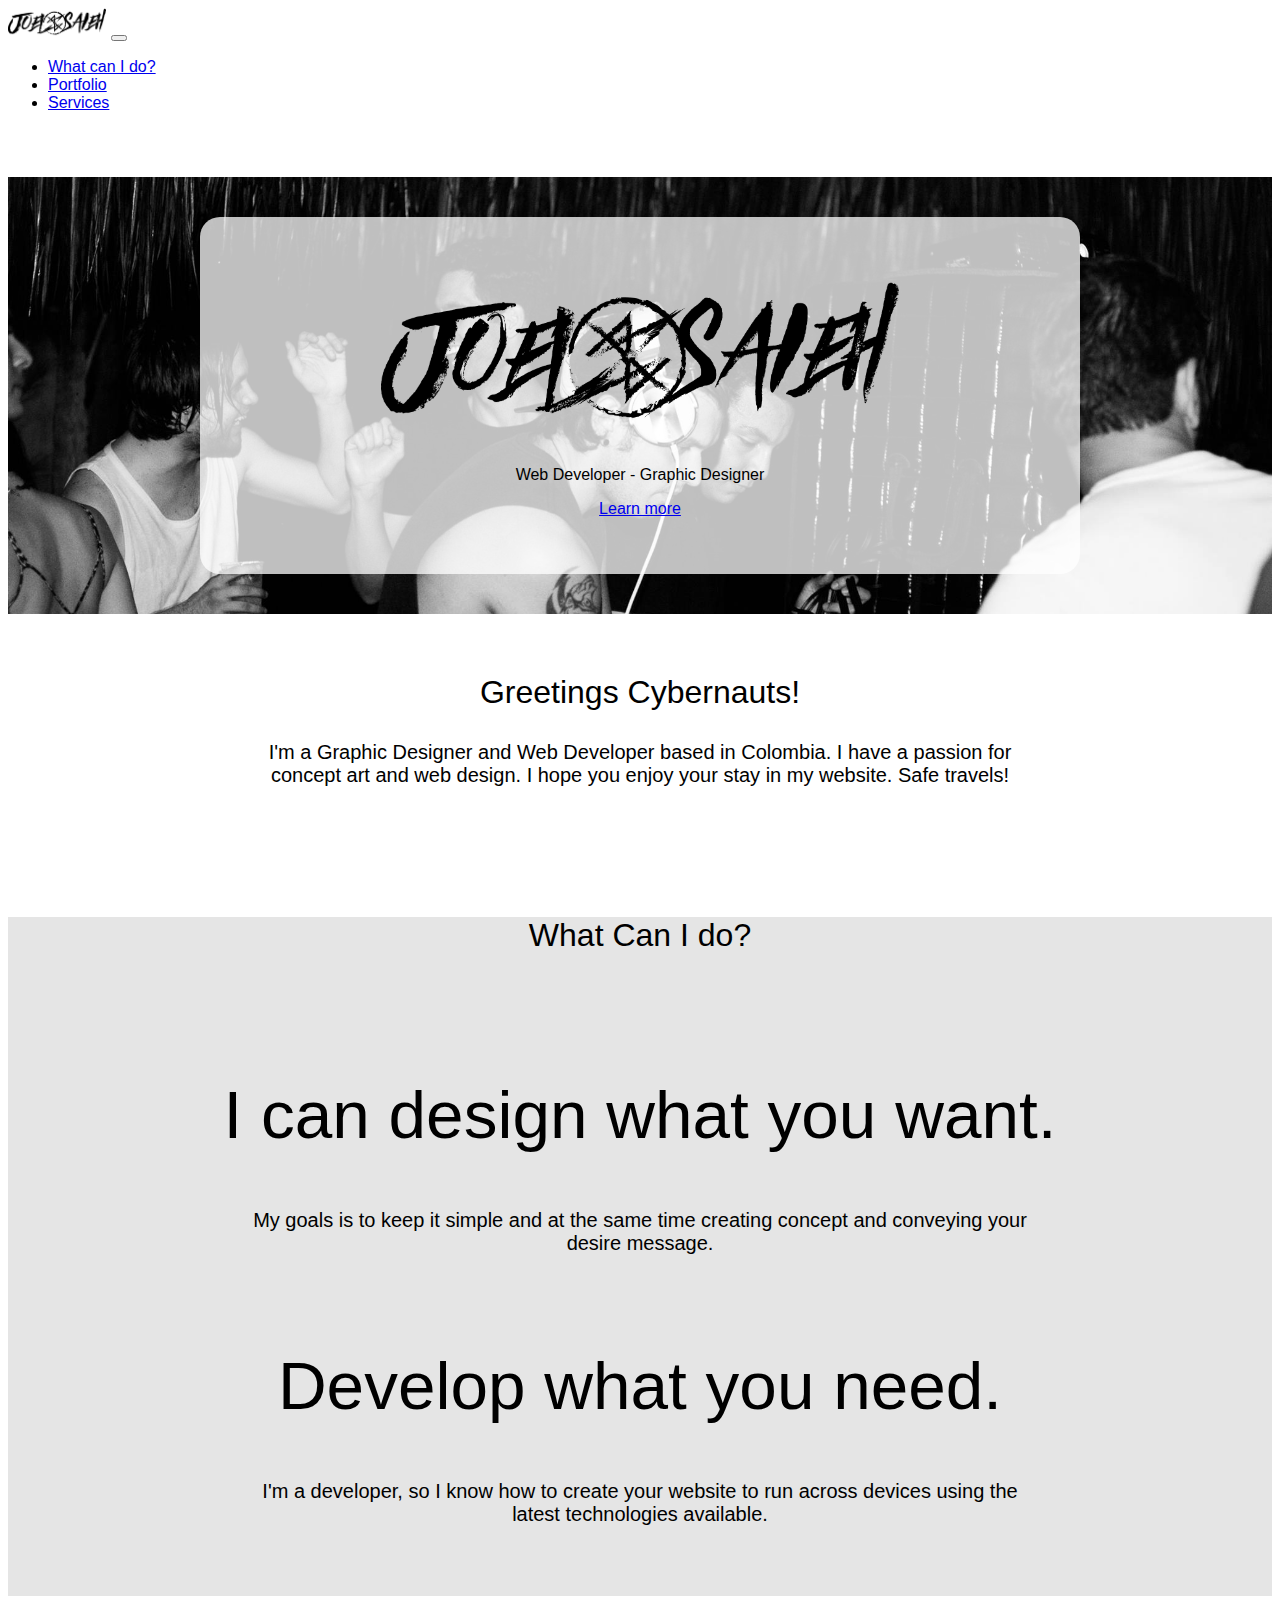
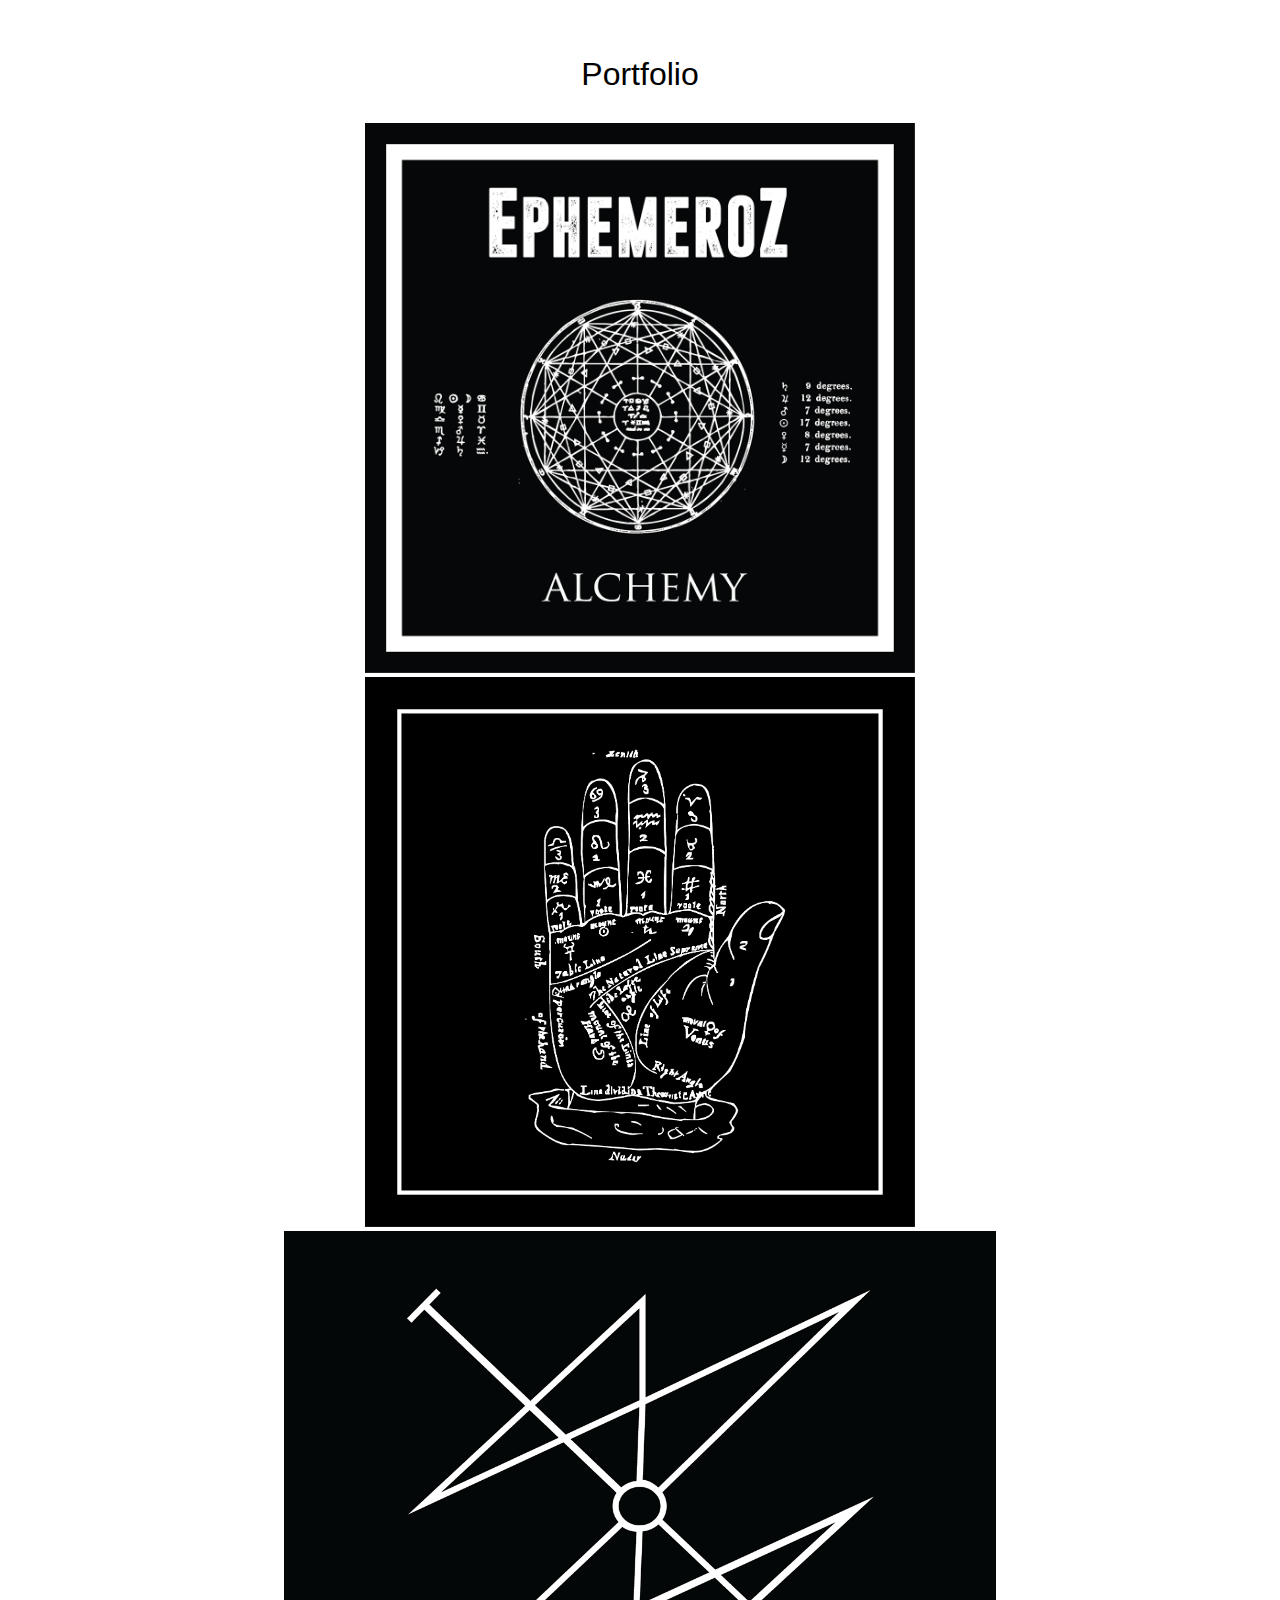
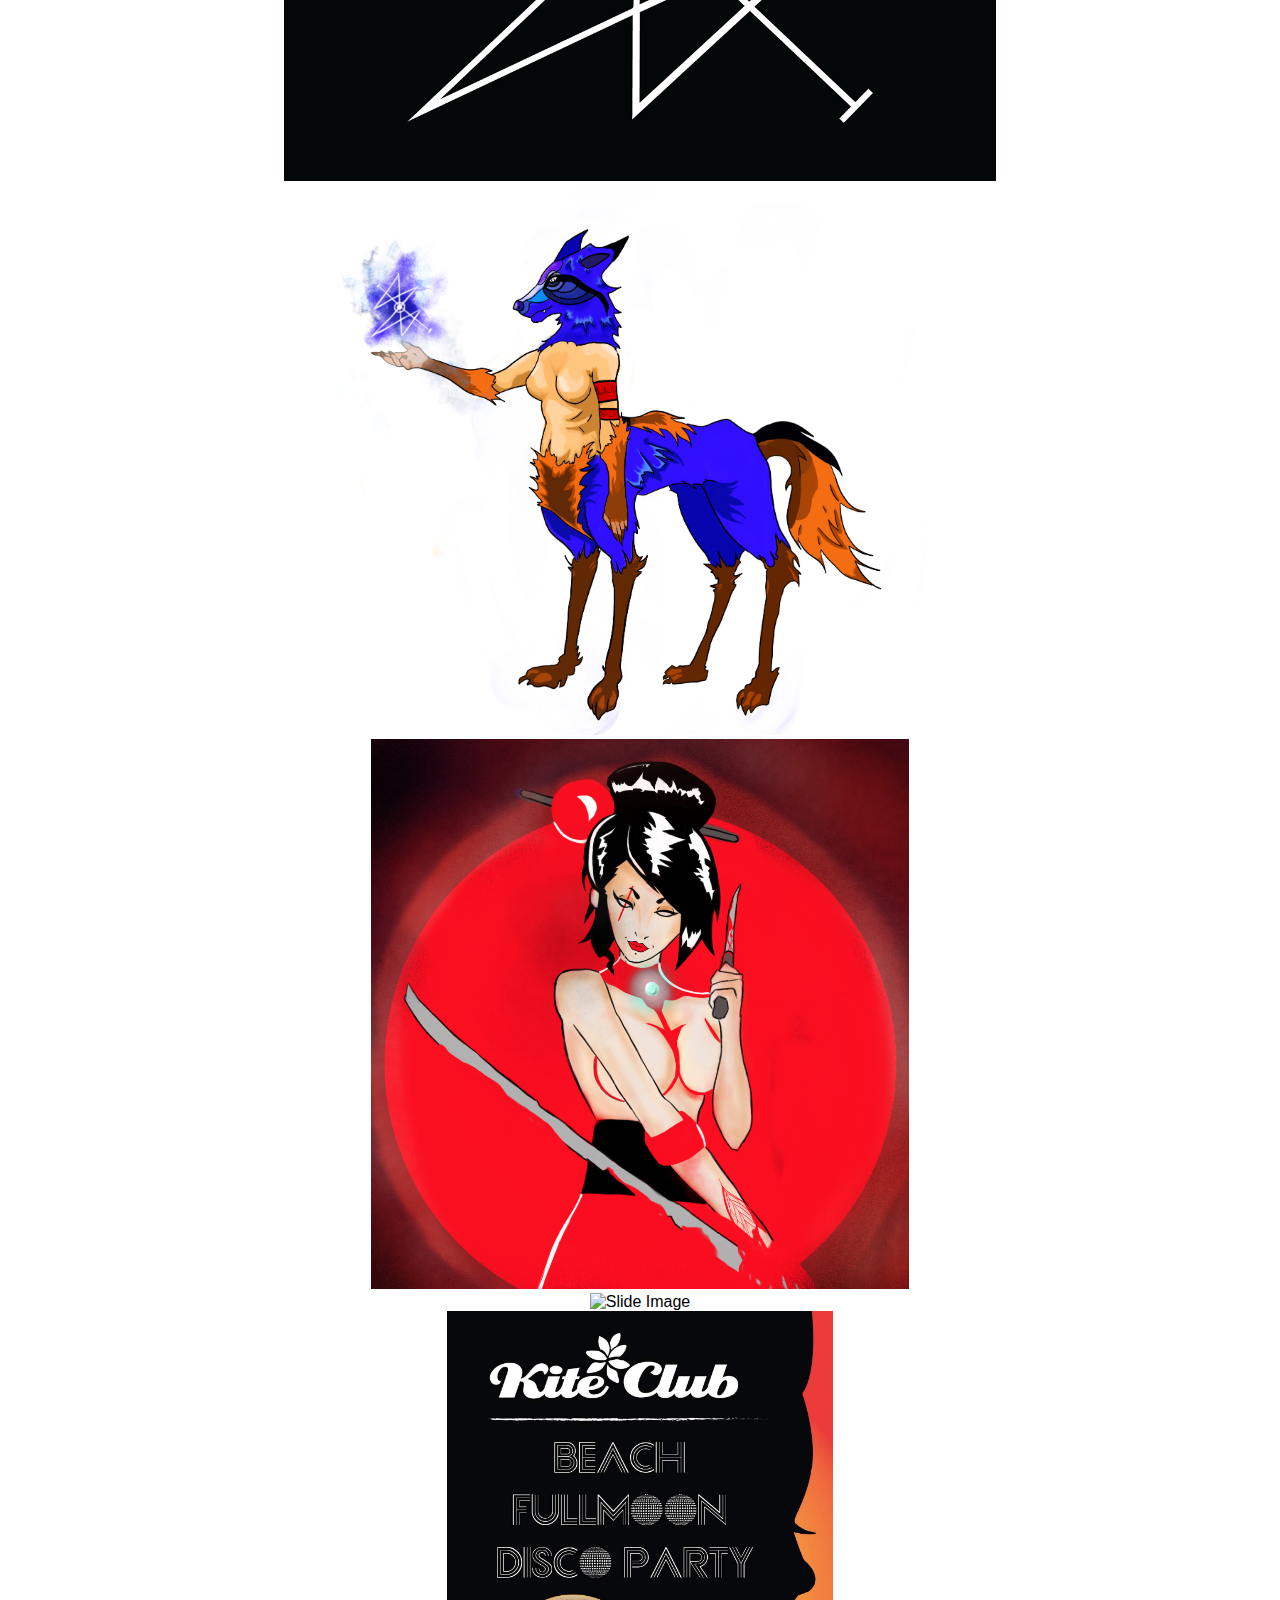
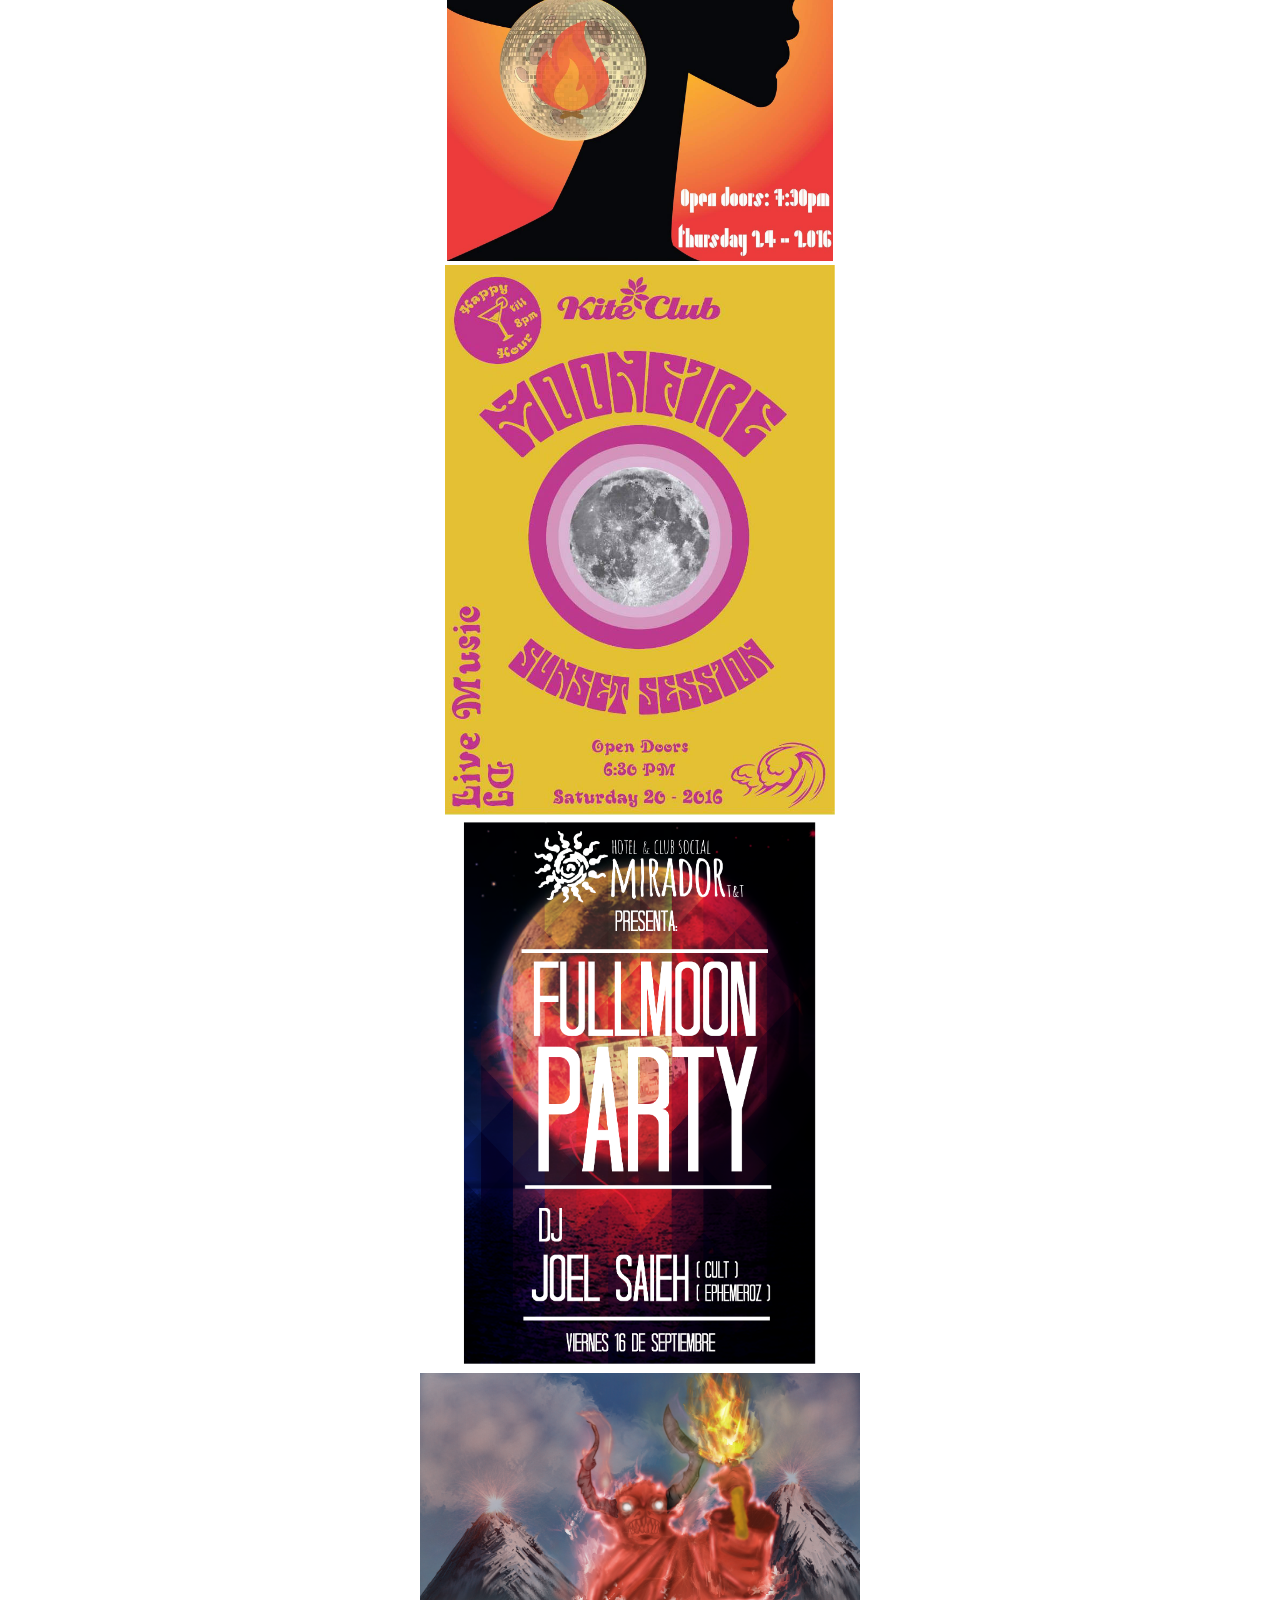
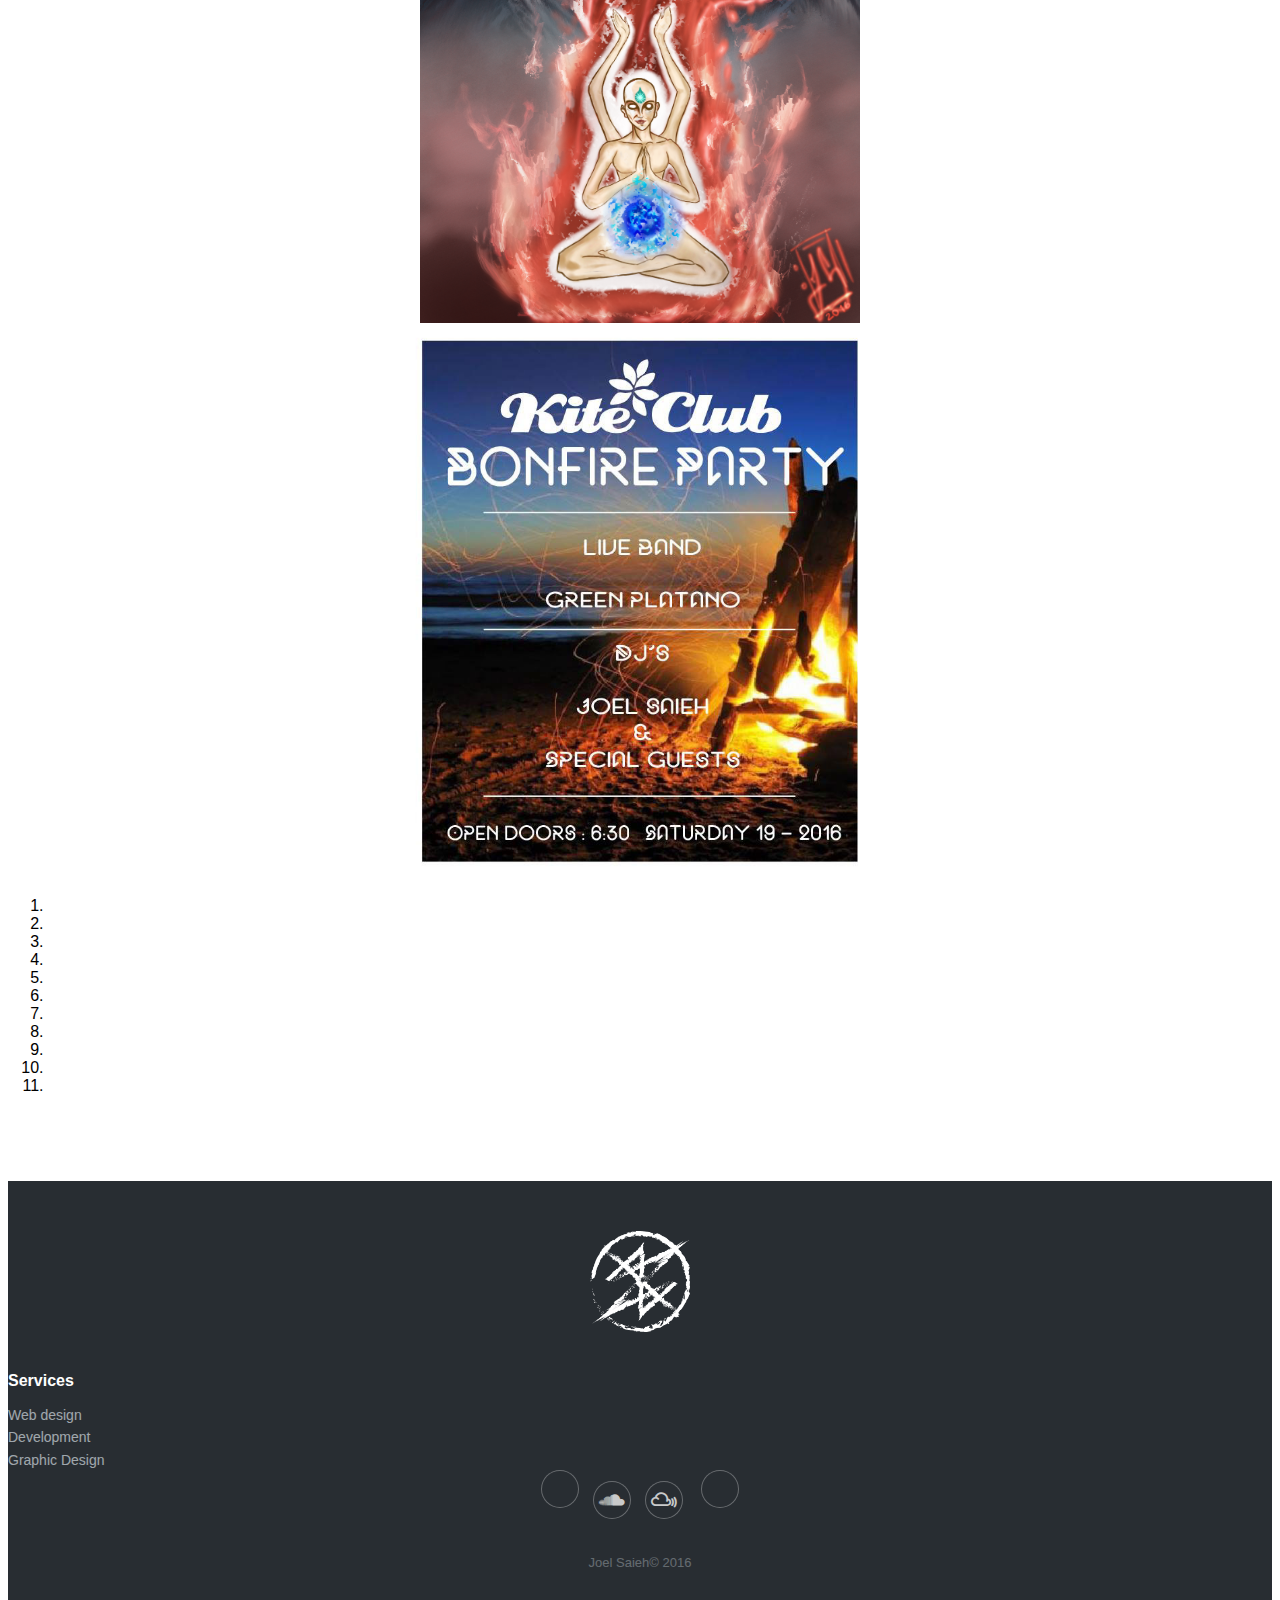
==== index.html @ b50f8fb5 "updated" ====
<!DOCTYPE html>
<html>

<head>
    <meta charset="utf-8">
    <meta name="viewport" content="width=device-width, initial-scale=1.0">
    <title>Joel Saieh</title>
    <link rel="stylesheet" href="https://cdnjs.cloudflare.com/ajax/libs/bootswatch/3.3.7/journal/bootstrap.min.css">
    <link rel="stylesheet" href="https://fonts.googleapis.com/css?family=News+Cycle:400,700">
    <link rel="stylesheet" href="https://cdnjs.cloudflare.com/ajax/libs/font-awesome/4.6.3/css/font-awesome.min.css">
    <link rel="stylesheet" href="https://cdnjs.cloudflare.com/ajax/libs/ionicons/2.0.1/css/ionicons.min.css">
    <link rel="stylesheet" href="assets/css/Footer-Dark.css">
    <link rel="stylesheet" href="assets/css/styles.css">
</head>

<body>
    <nav class="navbar navbar-default navbar-fixed-top">
        <div class="container">
            <div class="navbar-header">
                <a class="navbar-brand navbar-link" href="#"> <img src="assets/img/Logo.png" id="logo"></a>
                <button class="navbar-toggle collapsed" data-toggle="collapse" data-target="#navcol-1"><span class="sr-only">Toggle navigation</span><span class="icon-bar"></span><span class="icon-bar"></span><span class="icon-bar"></span></button>
            </div>
            <div class="collapse navbar-collapse" id="navcol-1">
                <ul class="nav navbar-nav navbar-right">
                    <li role="presentation"><a href="#why">What can I do? </a></li>
                    <li role="presentation"><a href="#portfolio">Portfolio </a></li>
                    <li role="presentation"><a href="#services">Services </a></li>
                </ul>
            </div>
        </div>
    </nav>
    <div id="promo">
        <div class="jumbotron">
            <h1> <img src="assets/img/Logo.png" id="logo2"></h1>
            <p>Web Developer - Graphic Designer </p>
            <p><a class="btn btn-default hidden" role="button" href="#">Learn more</a></p>
        </div>
    </div>
    <div class="container site-section" id="welcome">
        <h1>Greetings Cybernauts!</h1>
        <p>I'm a Graphic Designer and Web Developer based in Colombia. I have a passion for concept art and web design. I hope you enjoy your stay in my website. Safe travels!</p>
    </div>
    <div class="dark-section">
        <div class="container site-section" id="why">
            <h1>What Can I do? </h1>
            <div class="row">
                <div class="col-md-6 design"><i class="glyphicon glyphicon-pencil"></i>
                    <h2>I can design what you want.</h2>
                    <p>My goals is to keep it simple and at the same time creating concept and conveying your desire message.</p>
                </div>
                <div class="col-md-6 design"><i class="glyphicon glyphicon-wrench"></i>
                    <h2>Develop what you need.</h2>
                    <p>I'm a developer, so I know how to create your website to run across devices using the latest technologies available. </p>
                </div>
            </div>
        </div>
    </div>
    <div class="container site-section" id="portfolio">
        <h1>Portfolio </h1>
        <div class="carousel slide" data-ride="carousel" id="carousel-1">
            <div class="carousel-inner" role="listbox">
                <div class="item"><img src="assets/img/alchemy.png" alt="Slide Image"></div>
                <div class="item"><img src="assets/img/hand.png" alt="Slide Image"></div>
                <div class="item"><img src="assets/img/sigil.png" alt="Slide Image"></div>
                <div class="item"><img src="assets/img/SheWolF Centaur.png" alt="Slide Image"></div>
                <div class="item"><img src="assets/img/BloodyGeisha.png" alt="Slide Image"></div>
                <div class="item"><img src="assets/img/Inktober1.jpg" alt="Slide Image"></div>
                <div class="item"><img src="assets/img/70s.jpg" alt="Slide Image"></div>
                <div class="item"><img src="assets/img/moonfire.jpg" alt="Slide Image"></div>
                <div class="item"><img src="assets/img/MiradorFullMoonParty.png" alt="Slide Image"></div>
                <div class="item"><img src="assets/img/meditate.png" alt="Slide Image"></div>
                <div class="item active"><img src="assets/img/beachparty.jpg" alt="Slide Image"></div>
            </div>
            <div><a class="left carousel-control" href="#carousel-1" role="button" data-slide="prev"><i class="glyphicon glyphicon-chevron-left"></i><span class="sr-only">Previous</span></a><a class="right carousel-control" href="#carousel-1" role="button"
                data-slide="next"><i class="glyphicon glyphicon-chevron-right"></i><span class="sr-only">Next</span></a></div>
            <ol class="carousel-indicators">
                <li data-target="#carousel-1" data-slide-to="0"></li>
                <li data-target="#carousel-1" data-slide-to="1"></li>
                <li data-target="#carousel-1" data-slide-to="2"></li>
                <li data-target="#carousel-1" data-slide-to="3"></li>
                <li data-target="#carousel-1" data-slide-to="4"></li>
                <li data-target="#carousel-1" data-slide-to="5"></li>
                <li data-target="#carousel-1" data-slide-to="6"></li>
                <li data-target="#carousel-1" data-slide-to="7"></li>
                <li data-target="#carousel-1" data-slide-to="8"></li>
                <li data-target="#carousel-1" data-slide-to="9"></li>
                <li data-target="#carousel-1" data-slide-to="10" class="active"></li>
            </ol>
        </div>
    </div>
    <div class="footer-dark">
        <footer>
            <div class="container">
                <div class="row">
                    <div class="col-md-6 col-md-push-6 item text"><img src="assets/img/Logowhite.png" width="100"></div>
                    <div class="col-md-3 col-md-pull-6 col-sm-4 item" id="services">
                        <h3>Services</h3>
                        <ul>
                            <li><a href="#">Web design</a></li>
                            <li><a href="#">Development</a></li>
                            <li><a href="#">Graphic Design</a></li>
                        </ul>
                    </div>
                    <div class="col-md-12 col-sm-4 item social"><a href="https://www.facebook.com/ephemeroz/"><i class="icon ion-social-facebook"></i></a><a href="https://soundcloud.com/ephemeroz"><i class="fa fa-soundcloud"></i></a><a href="https://www.mixcloud.com/ephemeroz/"><i class="fa fa-mixcloud"></i></a>
                        <a
                        href="https://www.instagram.com/joelsaieh/"><i class="icon ion-social-instagram"></i></a>
                    </div>
                </div>
                <p class="copyright">Joel Saieh© 2016</p>
            </div>
        </footer>
    </div>
    <script src="https://cdnjs.cloudflare.com/ajax/libs/jquery/1.12.4/jquery.min.js"></script>
    <script src="https://cdnjs.cloudflare.com/ajax/libs/twitter-bootstrap/3.3.7/js/bootstrap.min.js"></script>
</body>

</html>
---- assets/css/Footer-Dark.css ----
.footer-dark {
  padding:50px 0;
  color:#f0f9ff;
  background-color:#282d32;
}

.footer-dark h3 {
  margin-top:0;
  margin-bottom:12px;
  font-weight:bold;
  font-size:16px;
}

.footer-dark ul {
  padding:0;
  list-style:none;
  line-height:1.6;
  font-size:14px;
  margin-bottom:0;
}

.footer-dark ul a {
  color:inherit;
  text-decoration:none;
  opacity:0.6;
}

.footer-dark ul a:hover {
  opacity:0.8;
}

@media (max-width:767px) {
  .footer-dark .item:not(.social) {
    text-align:center;
    padding-bottom:20px;
  }
}

.footer-dark .item.text {
  margin-bottom:36px;
}

@media (max-width:767px) {
  .footer-dark .item.text {
    margin-bottom:0;
  }
}

.footer-dark .item.text p {
  opacity:0.6;
  margin-bottom:0;
}

.footer-dark .item.social {
  text-align:center;
}

@media (max-width:991px) {
  .footer-dark .item.social {
    text-align:center;
    margin-top:20px;
  }
}

.footer-dark .item.social > a {
  font-size:20px;
  width:36px;
  height:36px;
  line-height:36px;
  display:inline-block;
  text-align:center;
  border-radius:50%;
  box-shadow:0 0 0 1px rgba(255,255,255,0.4);
  margin:0 8px;
  color:#fff;
  opacity:0.75;
}

.footer-dark .item.social > a:hover {
  opacity:0.9;
}

.footer-dark .copyright {
  text-align:center;
  padding-top:24px;
  opacity:0.3;
  font-size:13px;
  margin-bottom:0;
}
---- assets/css/styles.css ----
body {
  font-family:Arial, Helvetica, sans-serif;
}

#logo {
  max-height:30px;
}

#logo2 {
  max-height:158px;
  max-width:100%;
}

#promo {
  text-align:center;
  padding:40px;
  background:url(../../assets/img/djings.jpg) no-repeat;
  background-size:cover;
  margin-top:65px;
}

@media (max-width:991px) {
  div.jumbotron {
    padding:20px;
  }
}

div.jumbotron {
  border-radius:20px;
  padding:40px;
  background-color:rgba(255,255,255,0.75);
  max-width:800px;
  margin:auto;
}

@media (max-width:991px) {
  div.jumbotron {
    padding:20px;
  }
}

i.glyphicon.glyphicon-adjust {
  font-size:50px;
}

div.dark-section {
  background-color:rgba(0,0,1,0.1);
}

.site-section {
  text-align:center;
  padding-bottom:70px;
}

.site-section h1 {
  font-weight:normal;
  margin-bottom:30px;
  margin-top:60px;
}

#welcome p {
  max-width:800px;
  font-size:20px;
  margin:0 auto;
}

#why.container.site-section {
}

#why p {
  max-width:800px;
  font-size:20px;
  margin:0 auto;
}

#why .design {
  padding-top:36px;
}

#why .design {
  font-size:45px;
}

#why h2 {
  font-weight:normal;
}

#why .design i {
  font-size:45px;
  color:rgb(1,1,1);
}

h3 {
  color:rgb(254,254,254);
}

div.col-md-6.col-md-push-6.item.text {
  text-align:center;
}

img {
  margin-left:auto;
  margin-right:auto;
  max-height:700px;
}

img {
  max-height:550px;
}

div#carousel-1.carousel.slide {
  background-color:rgba(255,255,255,0.90);
}

div#portfolio.container.site-section {
}

div.carousel-inner {
  background-color:white;
}
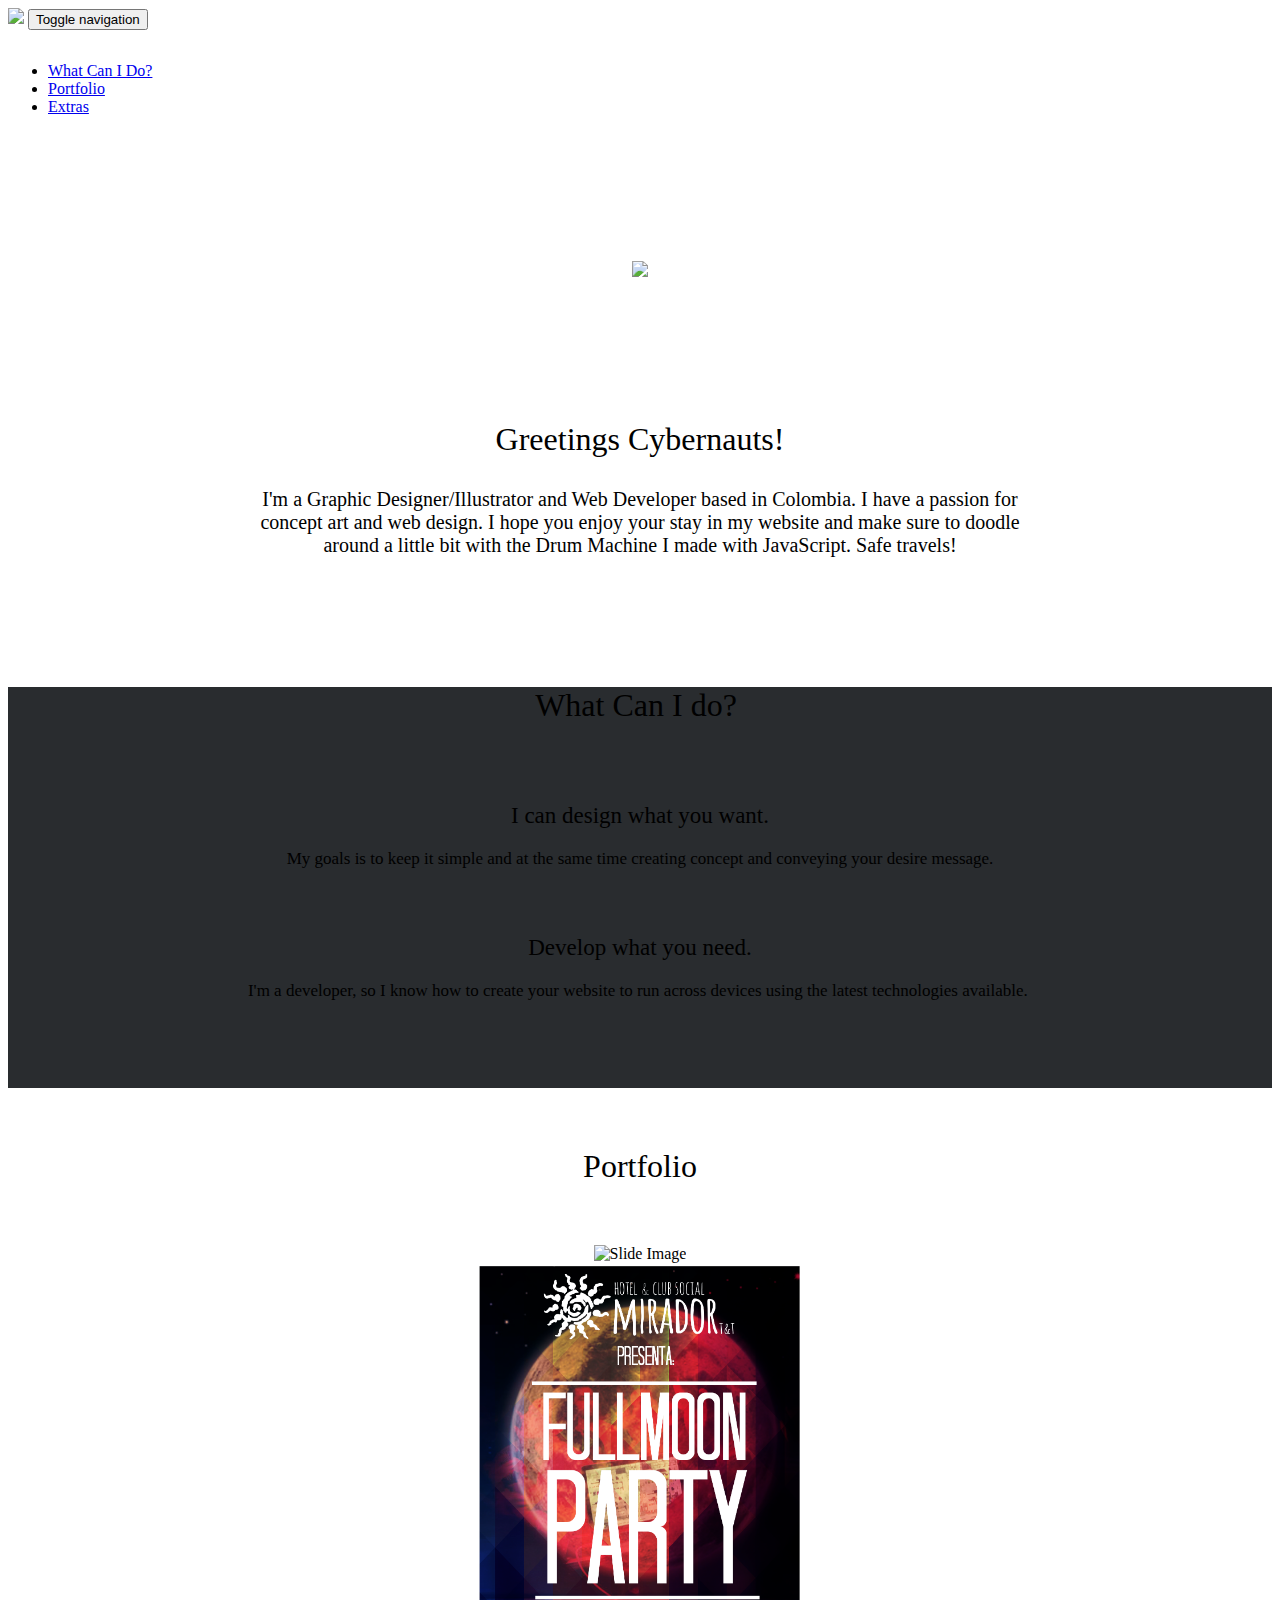
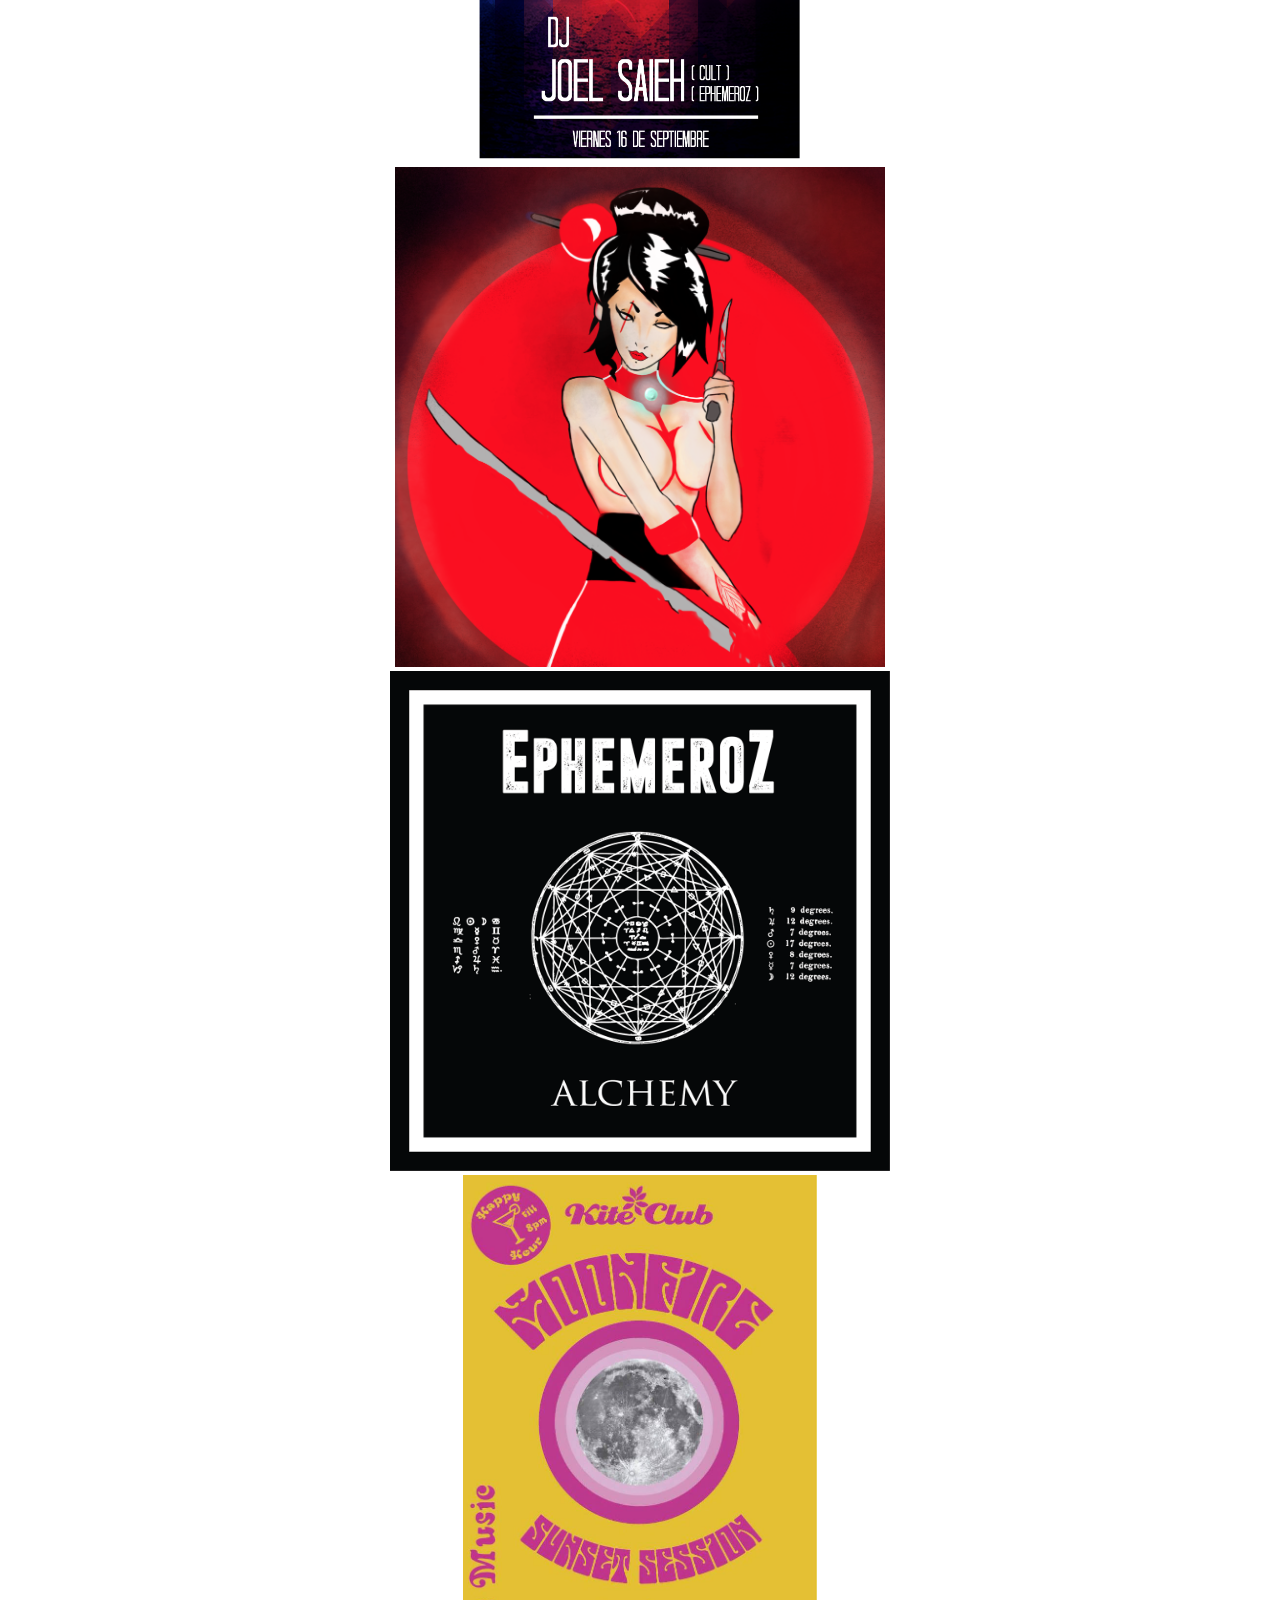
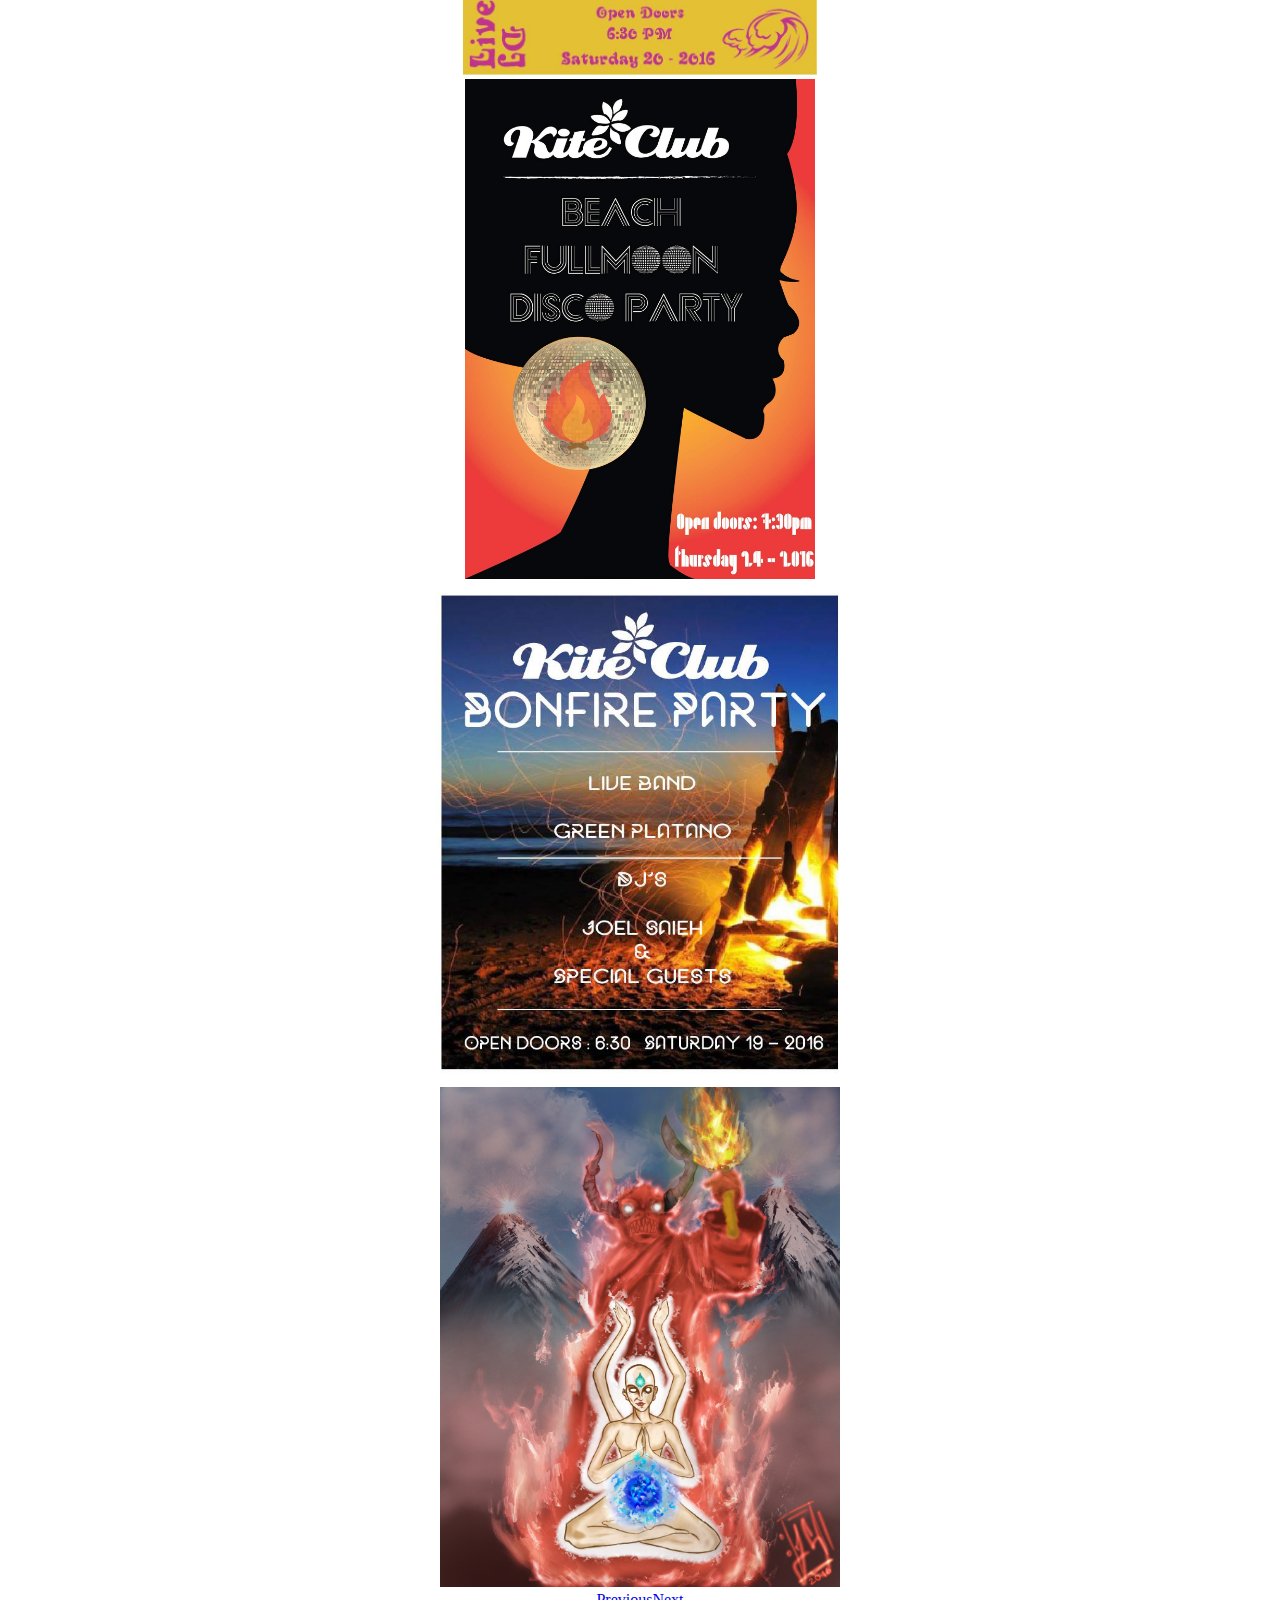
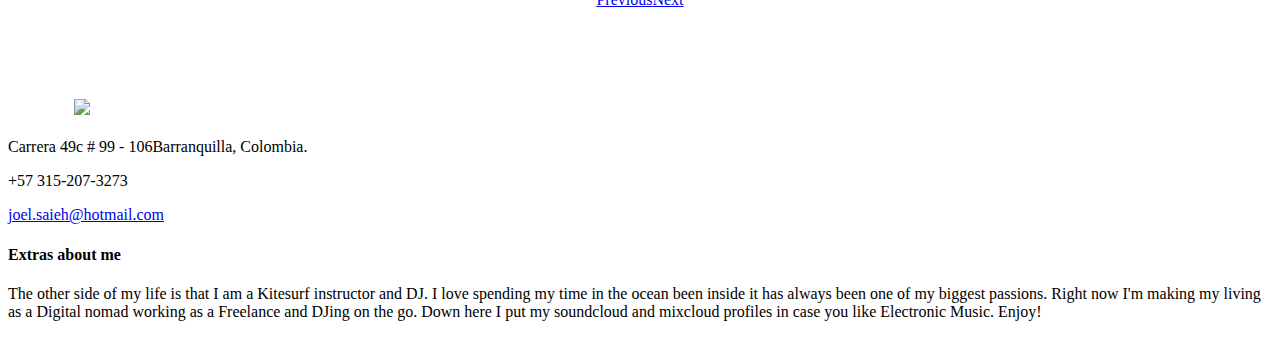
==== commit 3d38ad0f: "mywebsite" ====
--- a/index.html
+++ b/index.html
@@ -5,11 +5,13 @@
     <meta charset="utf-8">
     <meta name="viewport" content="width=device-width, initial-scale=1.0">
     <title>Joel Saieh</title>
-    <link rel="stylesheet" href="https://cdnjs.cloudflare.com/ajax/libs/bootswatch/3.3.7/journal/bootstrap.min.css">
-    <link rel="stylesheet" href="https://fonts.googleapis.com/css?family=News+Cycle:400,700">
-    <link rel="stylesheet" href="https://cdnjs.cloudflare.com/ajax/libs/font-awesome/4.6.3/css/font-awesome.min.css">
-    <link rel="stylesheet" href="https://cdnjs.cloudflare.com/ajax/libs/ionicons/2.0.1/css/ionicons.min.css">
+    <link rel="stylesheet" href="assets/bootstrap/css/bootstrap.min.css">
+    <link rel="stylesheet" href="https://fonts.googleapis.com/css?family=Roboto:400,700">
+    <link rel="stylesheet" href="https://fonts.googleapis.com/css?family=Cookie">
+    <link rel="stylesheet" href="assets/fonts/font-awesome.min.css">
+    <link rel="stylesheet" href="assets/fonts/ionicons.min.css">
     <link rel="stylesheet" href="assets/css/Footer-Dark.css">
+    <link rel="stylesheet" href="assets/css/Pretty-Footer.css">
     <link rel="stylesheet" href="assets/css/styles.css">
 </head>
 
@@ -17,101 +19,85 @@
     <nav class="navbar navbar-default navbar-fixed-top">
         <div class="container">
             <div class="navbar-header">
-                <a class="navbar-brand navbar-link" href="#"> <img src="assets/img/Logo.png" id="logo"></a>
+                <a class="navbar-brand navbar-link" href="#" id="logosquare"> <img src="assets/img/WHITEJoelSaiehLogo.png" id="LOGOWHITE"></a>
                 <button class="navbar-toggle collapsed" data-toggle="collapse" data-target="#navcol-1"><span class="sr-only">Toggle navigation</span><span class="icon-bar"></span><span class="icon-bar"></span><span class="icon-bar"></span></button>
             </div>
             <div class="collapse navbar-collapse" id="navcol-1">
-                <ul class="nav navbar-nav navbar-right">
-                    <li role="presentation"><a href="#why">What can I do? </a></li>
+                <ul class="nav navbar-nav navbar-right" id="navgroup">
+                    <li class="active" role="presentation"><a href="#what">What Can I Do?</a></li>
                     <li role="presentation"><a href="#portfolio">Portfolio </a></li>
-                    <li role="presentation"><a href="#services">Services </a></li>
+                    <li role="presentation"><a href="#extras">Extras </a></li>
                 </ul>
             </div>
         </div>
     </nav>
     <div id="promo">
-        <div class="jumbotron">
-            <h1> <img src="assets/img/Logo.png" id="logo2"></h1>
-            <p>Web Developer - Graphic Designer </p>
-            <p><a class="btn btn-default hidden" role="button" href="#">Learn more</a></p>
-        </div>
+        <div class="jumbotron"><img src="assets/img/JoelSaiehLogo.png" id="logo1"></div>
     </div>
     <div class="container site-section" id="welcome">
-        <h1>Greetings Cybernauts!</h1>
-        <p>I'm a Graphic Designer and Web Developer based in Colombia. I have a passion for concept art and web design. I hope you enjoy your stay in my website. Safe travels!</p>
+        <h1>Greetings Cybernauts! </h1>
+        <p>I'm a Graphic Designer/Illustrator and Web Developer based in Colombia. I have a passion for concept art and web design. I hope you enjoy your stay in my website and make sure to doodle around a little bit with the Drum Machine I made with JavaScript.
+            Safe travels! </p>
     </div>
     <div class="dark-section">
-        <div class="container site-section" id="why">
-            <h1>What Can I do? </h1>
+        <div class="container site-section" id="what">
+            <h1>What Can I do?&nbsp; </h1>
             <div class="row">
-                <div class="col-md-6 design"><i class="glyphicon glyphicon-pencil"></i>
-                    <h2>I can design what you want.</h2>
-                    <p>My goals is to keep it simple and at the same time creating concept and conveying your desire message.</p>
+                <div class="col-md-6 item"><i class="icon ion-edit"></i>
+                    <h2>I can design what you want. </h2>
+                    <p>My goals is to keep it simple and at the same time creating concept and conveying your desire message. </p>
                 </div>
-                <div class="col-md-6 design"><i class="glyphicon glyphicon-wrench"></i>
-                    <h2>Develop what you need.</h2>
-                    <p>I'm a developer, so I know how to create your website to run across devices using the latest technologies available. </p>
+                <div class="col-md-6 item"><i class="icon ion-hammer"></i>
+                    <h2>Develop what you need. </h2>
+                    <p>I'm a developer, so I know how to create your website to run across devices using the latest technologies available.&nbsp; </p>
                 </div>
             </div>
         </div>
     </div>
     <div class="container site-section" id="portfolio">
         <h1>Portfolio </h1>
-        <div class="carousel slide" data-ride="carousel" id="carousel-1">
+        <div class="carousel slide" data-ride="carousel" data-interval="false" id="carousel-1">
             <div class="carousel-inner" role="listbox">
-                <div class="item"><img src="assets/img/alchemy.png" alt="Slide Image"></div>
-                <div class="item"><img src="assets/img/hand.png" alt="Slide Image"></div>
-                <div class="item"><img src="assets/img/sigil.png" alt="Slide Image"></div>
-                <div class="item"><img src="assets/img/SheWolF Centaur.png" alt="Slide Image"></div>
-                <div class="item"><img src="assets/img/BloodyGeisha.png" alt="Slide Image"></div>
-                <div class="item"><img src="assets/img/Inktober1.jpg" alt="Slide Image"></div>
-                <div class="item"><img src="assets/img/70s.jpg" alt="Slide Image"></div>
-                <div class="item"><img src="assets/img/moonfire.jpg" alt="Slide Image"></div>
-                <div class="item"><img src="assets/img/MiradorFullMoonParty.png" alt="Slide Image"></div>
-                <div class="item"><img src="assets/img/meditate.png" alt="Slide Image"></div>
-                <div class="item active"><img src="assets/img/beachparty.jpg" alt="Slide Image"></div>
+                <div class="item"><img src="assets/img/OccultSnake.png" alt="Slide Image" id="snake"></div>
+                <div class="item"><img src="assets/img/MiradorFullMoonParty.png" alt="Slide Image" id="mirador"></div>
+                <div class="item"><img src="assets/img/BloodyGeisha.png" alt="Slide Image" id="geisha"></div>
+                <div class="item"><img src="assets/img/alchemy.png" alt="Slide Image" id="alchemy"></div>
+                <div class="item"><img src="assets/img/moonfire.jpg" alt="Slide Image" id="moonfire"></div>
+                <div class="item"><img src="assets/img/70s.jpg" alt="Slide Image" id="seventies"></div>
+                <div class="item active"><img src="assets/img/beachparty.jpg" alt="Slide Image" id="beach"></div>
+                <div class="item"><img src="assets/img/meditate.png" alt="Slide Image" id="monk"></div>
             </div>
             <div><a class="left carousel-control" href="#carousel-1" role="button" data-slide="prev"><i class="glyphicon glyphicon-chevron-left"></i><span class="sr-only">Previous</span></a><a class="right carousel-control" href="#carousel-1" role="button"
                 data-slide="next"><i class="glyphicon glyphicon-chevron-right"></i><span class="sr-only">Next</span></a></div>
-            <ol class="carousel-indicators">
-                <li data-target="#carousel-1" data-slide-to="0"></li>
-                <li data-target="#carousel-1" data-slide-to="1"></li>
-                <li data-target="#carousel-1" data-slide-to="2"></li>
-                <li data-target="#carousel-1" data-slide-to="3"></li>
-                <li data-target="#carousel-1" data-slide-to="4"></li>
-                <li data-target="#carousel-1" data-slide-to="5"></li>
-                <li data-target="#carousel-1" data-slide-to="6"></li>
-                <li data-target="#carousel-1" data-slide-to="7"></li>
-                <li data-target="#carousel-1" data-slide-to="8"></li>
-                <li data-target="#carousel-1" data-slide-to="9"></li>
-                <li data-target="#carousel-1" data-slide-to="10" class="active"></li>
-            </ol>
         </div>
     </div>
-    <div class="footer-dark">
-        <footer>
-            <div class="container">
-                <div class="row">
-                    <div class="col-md-6 col-md-push-6 item text"><img src="assets/img/Logowhite.png" width="100"></div>
-                    <div class="col-md-3 col-md-pull-6 col-sm-4 item" id="services">
-                        <h3>Services</h3>
-                        <ul>
-                            <li><a href="#">Web design</a></li>
-                            <li><a href="#">Development</a></li>
-                            <li><a href="#">Graphic Design</a></li>
-                        </ul>
-                    </div>
-                    <div class="col-md-12 col-sm-4 item social"><a href="https://www.facebook.com/ephemeroz/"><i class="icon ion-social-facebook"></i></a><a href="https://soundcloud.com/ephemeroz"><i class="fa fa-soundcloud"></i></a><a href="https://www.mixcloud.com/ephemeroz/"><i class="fa fa-mixcloud"></i></a>
-                        <a
-                        href="https://www.instagram.com/joelsaieh/"><i class="icon ion-social-instagram"></i></a>
-                    </div>
+    <footer>
+        <div class="row">
+            <div class="col-md-4 col-sm-6 footer-navigation">
+                <h3><a href="#"> </a><img src="assets/img/circle.png" id="circle"></h3></div>
+            <div class="col-md-4 col-sm-6 footer-contacts">
+                <div><span class="fa fa-map-marker footer-contacts-icon"> </span>
+                    <p><span class="new-line-span">Carrera 49c # 99 - 106</span>Barranquilla, Colombia.</p>
                 </div>
-                <p class="copyright">Joel Saieh© 2016</p>
+                <div><i class="fa fa-phone footer-contacts-icon"></i>
+                    <p class="footer-center-info email text-left">+57 315-207-3273</p>
+                </div>
+                <div><i class="fa fa-envelope footer-contacts-icon"></i>
+                    <p> <a href="#" target="_blank">joel.saieh@hotmail.com</a></p>
+                </div>
             </div>
-        </footer>
-    </div>
-    <script src="https://cdnjs.cloudflare.com/ajax/libs/jquery/1.12.4/jquery.min.js"></script>
-    <script src="https://cdnjs.cloudflare.com/ajax/libs/twitter-bootstrap/3.3.7/js/bootstrap.min.js"></script>
+            <div class="clearfix visible-sm-block"></div>
+            <div class="col-md-4 footer-about">
+                <h4 id="extras">Extras about me</h4>
+                <p>The other side of my life is that I am a Kitesurf instructor and DJ. I love spending my time in the ocean been inside it has always been one of my biggest passions. Right now I'm making my living as a Digital nomad working as a Freelance
+                    and DJing on the go. Down here I put my soundcloud and mixcloud profiles in case you like Electronic Music. Enjoy!</p>
+                <div class="social-links social-icons"><a href="https://www.behance.net/joelsaieh" target="_blank"><i class="fa fa-behance-square"></i></a><a href="http://joelsaieh.deviantart.com/" target="_blank"><i class="fa fa-deviantart"></i></a><a href="https://www.mixcloud.com/ephemeroz/"
+                    target="_blank"><i class="fa fa-mixcloud"></i></a><a href="https://soundcloud.com/ephemeroz" target="_blank"><i class="fa fa-soundcloud"></i></a></div>
+            </div>
+        </div>
+    </footer>
+    <script src="assets/js/jquery.min.js"></script>
+    <script src="assets/bootstrap/js/bootstrap.min.js"></script>
 </body>
 
-</html>+</html>
--- a/assets/css/styles.css
+++ b/assets/css/styles.css
@@ -1,50 +1,29 @@
-body {
-  font-family:Arial, Helvetica, sans-serif;
-}
-
-#logo {
-  max-height:30px;
-}
-
-#logo2 {
-  max-height:158px;
-  max-width:100%;
-}
-
 #promo {
   text-align:center;
   padding:40px;
-  background:url(../../assets/img/djings.jpg) no-repeat;
+  background:url(../../assets/img/black.jpg) no-repeat;
   background-size:cover;
   margin-top:65px;
 }
 
 @media (max-width:991px) {
-  div.jumbotron {
+  #promo {
     padding:20px;
   }
 }
 
-div.jumbotron {
+#promo .jumbotron {
   border-radius:20px;
   padding:40px;
   background-color:rgba(255,255,255,0.75);
   max-width:800px;
-  margin:auto;
+  margin:0 auto;
 }
 
 @media (max-width:991px) {
-  div.jumbotron {
+  #promo .jumbotron {
     padding:20px;
   }
-}
-
-i.glyphicon.glyphicon-adjust {
-  font-size:50px;
-}
-
-div.dark-section {
-  background-color:rgba(0,0,1,0.1);
 }
 
 .site-section {
@@ -64,58 +43,122 @@
   margin:0 auto;
 }
 
-#why.container.site-section {
-}
-
-#why p {
-  max-width:800px;
-  font-size:20px;
-  margin:0 auto;
-}
-
-#why .design {
+#what .item {
   padding-top:36px;
 }
 
-#why .design {
-  font-size:45px;
+#what .item p {
+  font-size:17px;
 }
 
-#why h2 {
+#what .item h2 {
+  font-size:23px;
   font-weight:normal;
+  margin-bottom:20px;
+  margin-top:13px;
 }
 
-#why .design i {
-  font-size:45px;
-  color:rgb(1,1,1);
+#what .item i {
+  font-size:40px;
+  color:#8c8989;
 }
 
-h3 {
-  color:rgb(254,254,254);
+.dark-section {
+  background-color:#292c2f;
 }
 
-div.col-md-6.col-md-push-6.item.text {
+#logo1 {
+  max-height:231px;
+  max-width:100%;
+}
+
+#LOGOWHITE {
+  max-height:42px;
+  max-width:100%;
+  display:inline-block;
+}
+
+a#logosquare.navbar-brand.navbar-link {
+  padding-bottom:55px;
+}
+
+ul#navgroup.nav.navbar-nav.navbar-right {
+  padding-top:16px;
+}
+
+#snake {
+  max-height:500px;
+  margin-left:auto;
+  margin-right:auto;
+}
+
+#mirador {
+  max-height:500px;
+  margin-left:auto;
+  margin-right:auto;
+}
+
+#geisha {
+  max-height:500px;
+  margin-left:auto;
+  margin-right:auto;
+}
+
+#alchemy {
+  max-height:500px;
+  margin-left:auto;
+  margin-right:auto;
+}
+
+#moonfire {
+  max-height:500px;
+  margin-left:auto;
+  margin-right:auto;
+}
+
+#seventies {
+  max-height:500px;
+  margin-left:auto;
+  margin-right:auto;
+}
+
+#beach {
+  max-height:500px;
+  margin-left:auto;
+  margin-right:auto;
+}
+
+#monk {
+  max-height:500px;
+  margin-left:auto;
+  margin-right:auto;
+}
+
+#footerlogo {
+  max-height:109px;
+  margin-left:auto;
+  margin-right:auto;
+  padding-left:31px;
+  padding-top:39px;
+}
+
+p#company.company-name {
   text-align:center;
 }
 
-img {
-  margin-left:auto;
-  margin-right:auto;
-  max-height:700px;
+img#circle {
+  max-height:200px;
+  margin-left:66px;
 }
 
-img {
-  max-height:550px;
+@media (max-width:767px) {
+  img#circle {
+    margin-left:26px;
+    margin-bottom:32px;
+  }
 }
 
-div#carousel-1.carousel.slide {
-  background-color:rgba(255,255,255,0.90);
+#carousel-1.carousel.slide {
+  padding-top:30px;
 }
 
-div#portfolio.container.site-section {
-}
-
-div.carousel-inner {
-  background-color:white;
-}
-
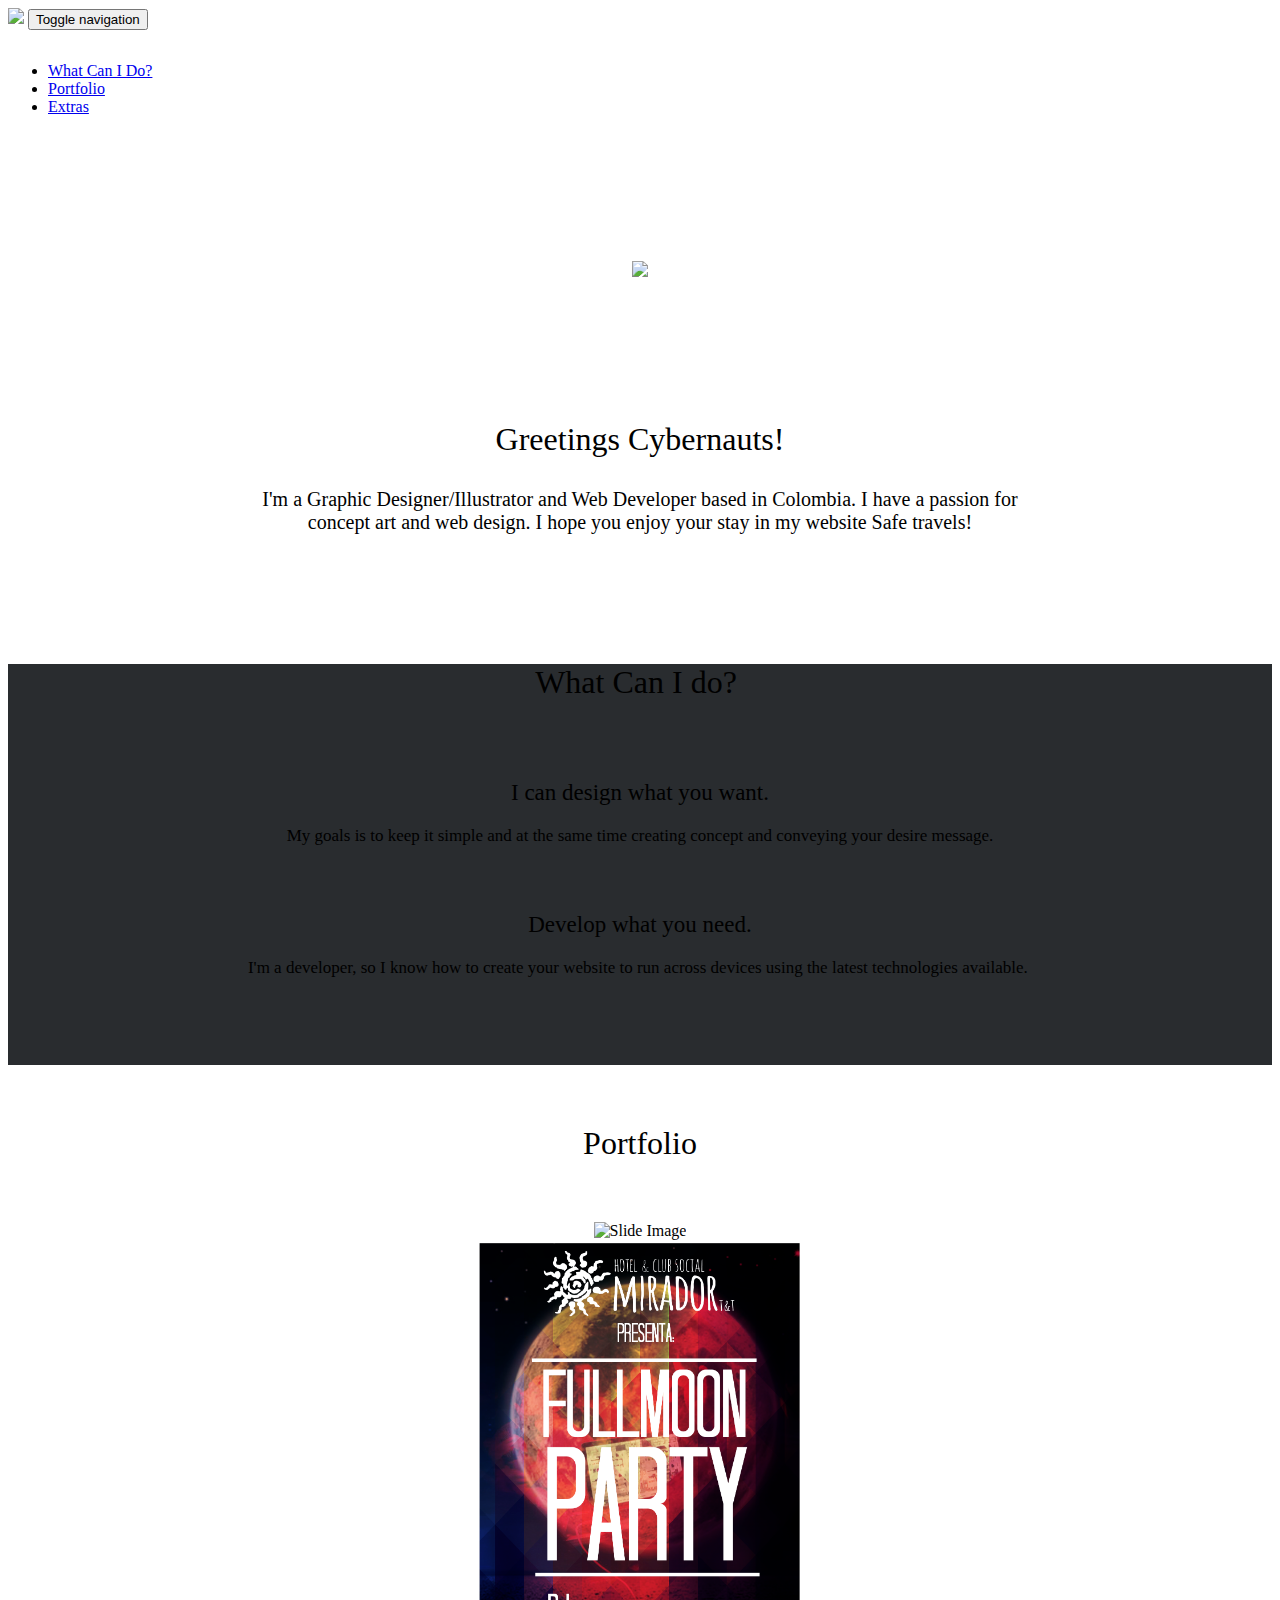
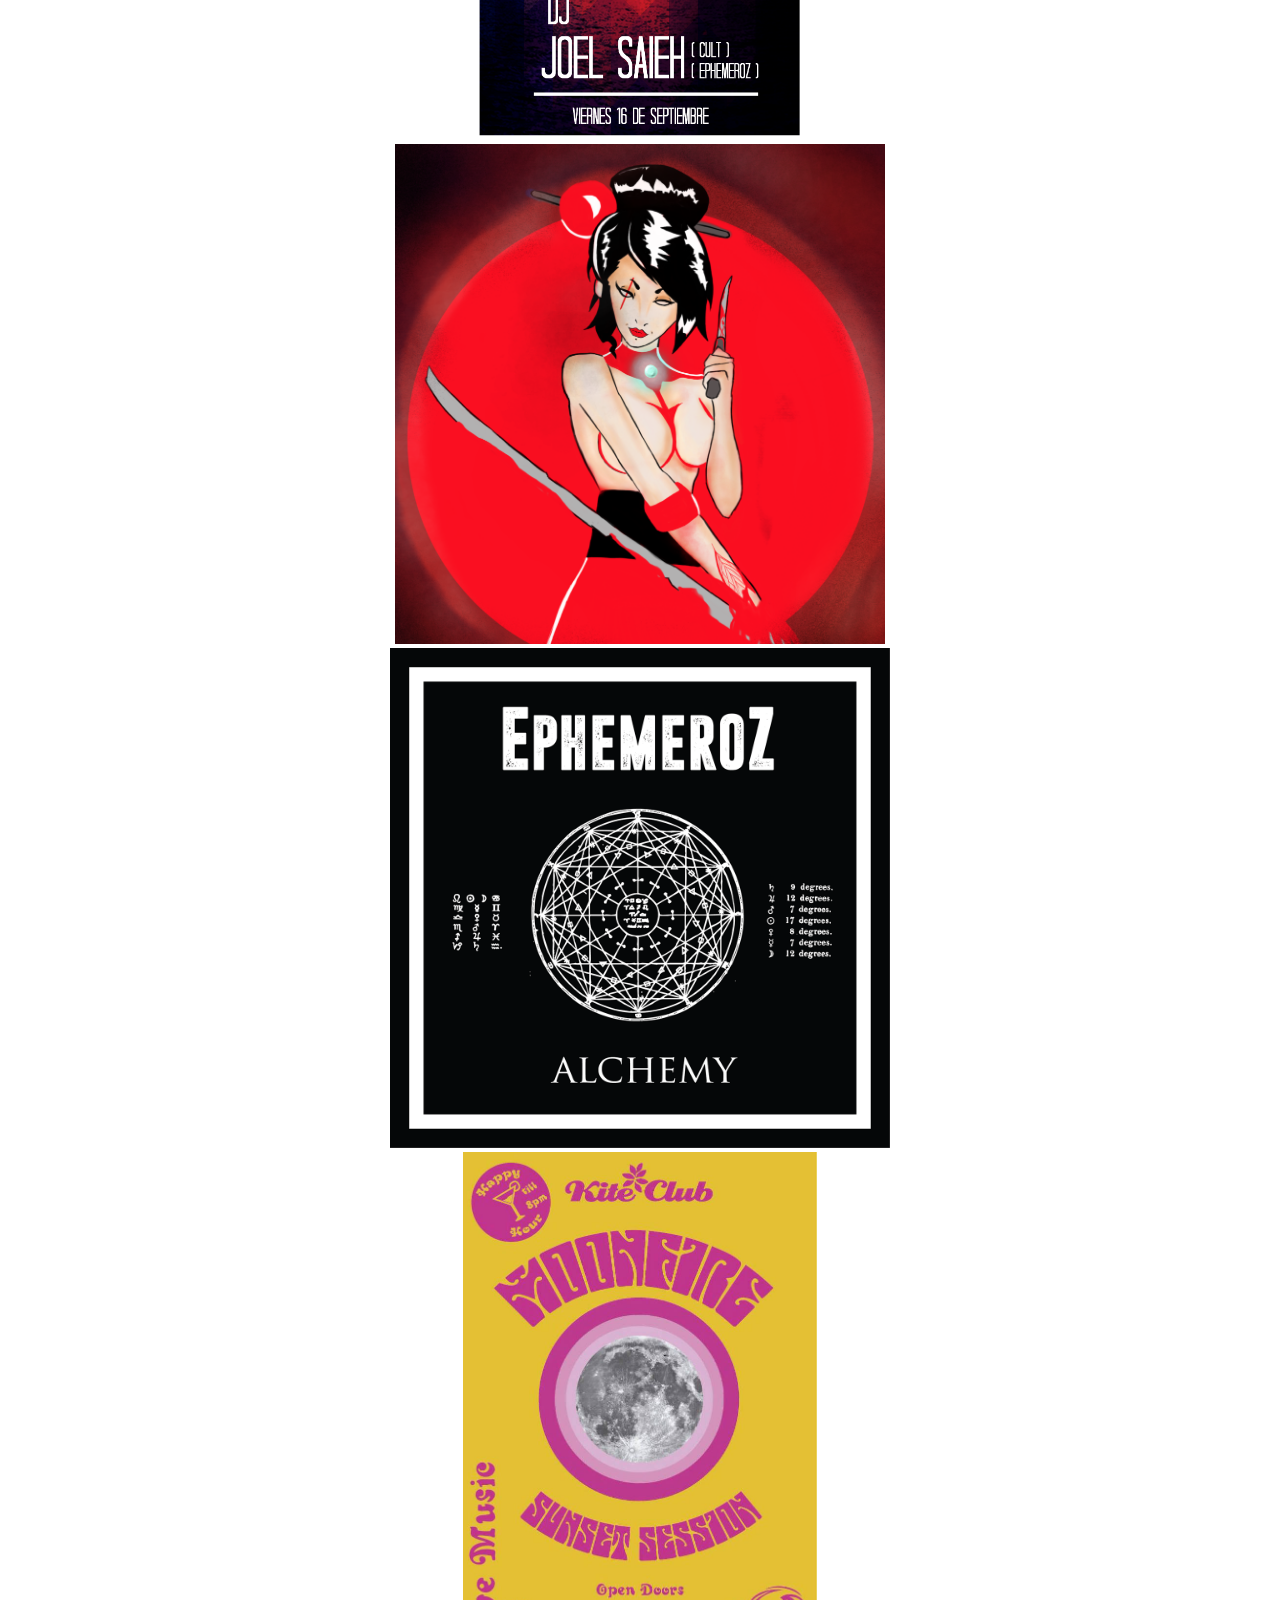
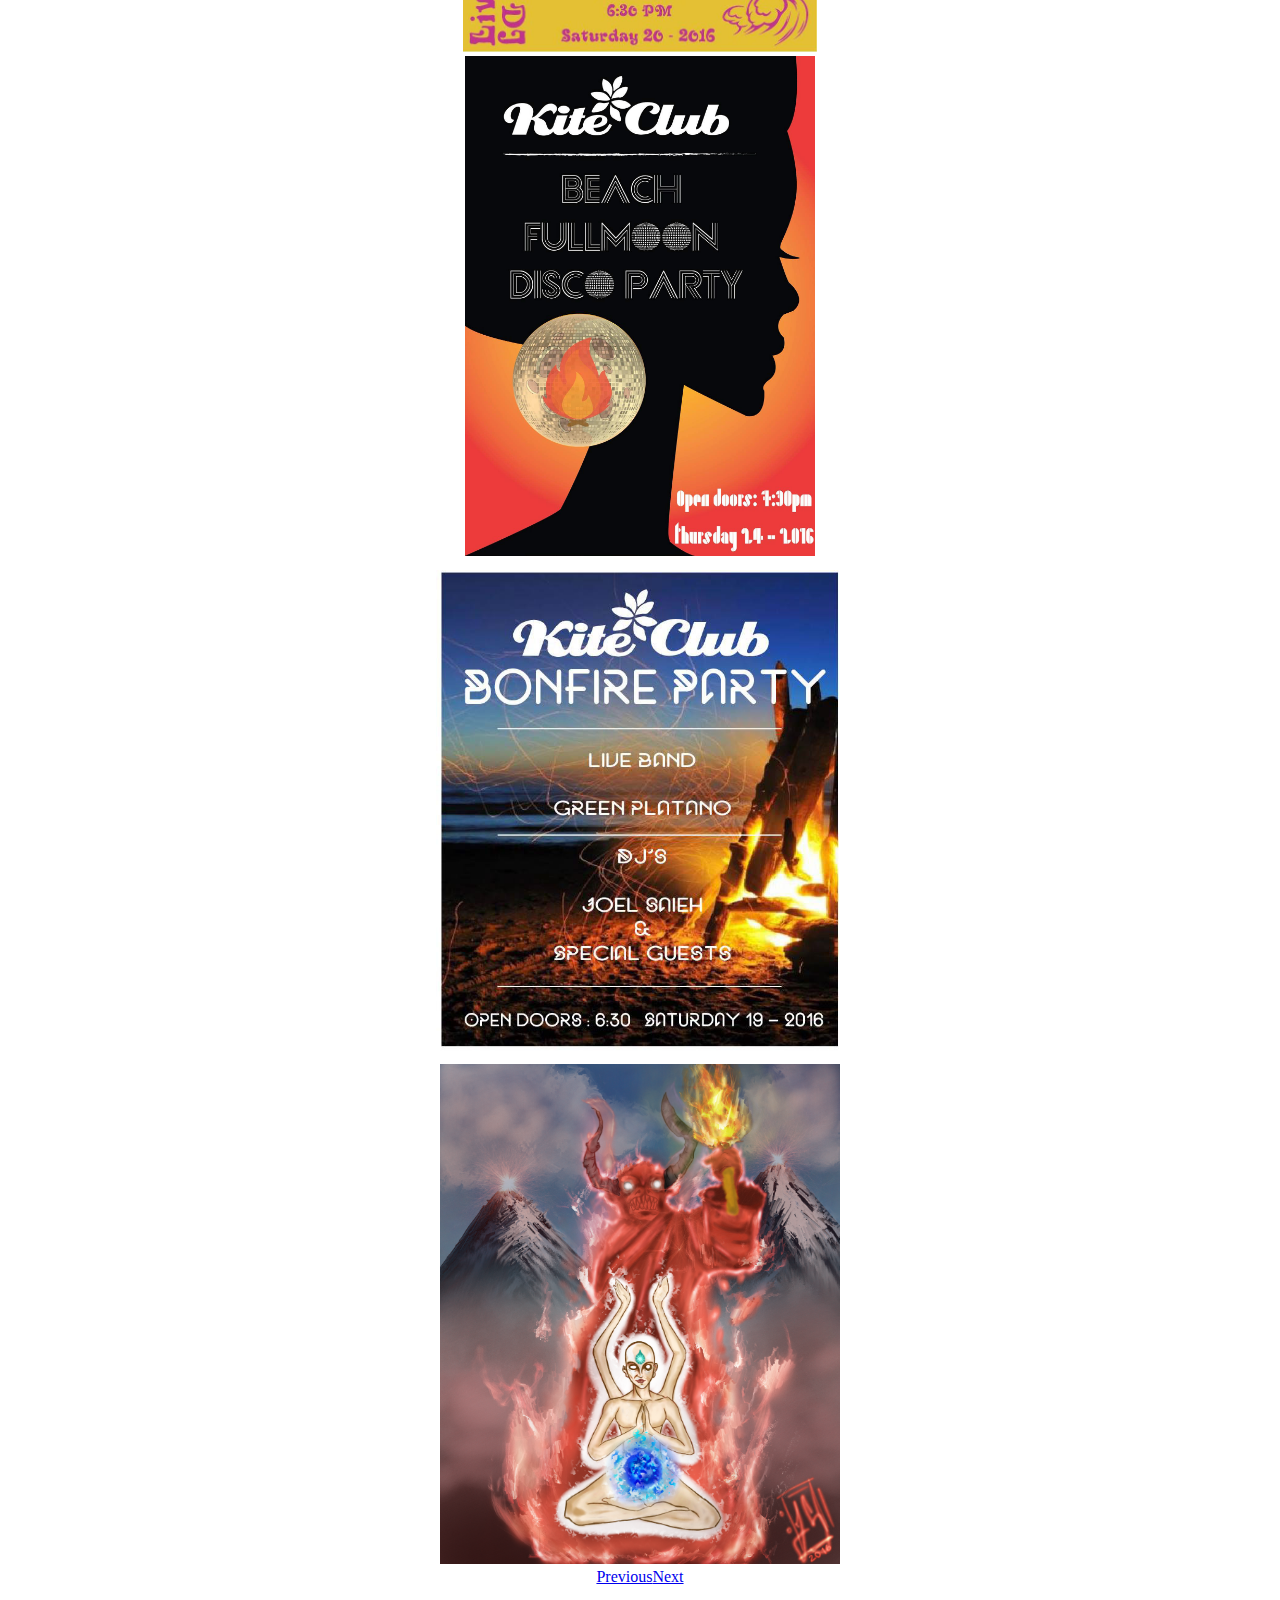
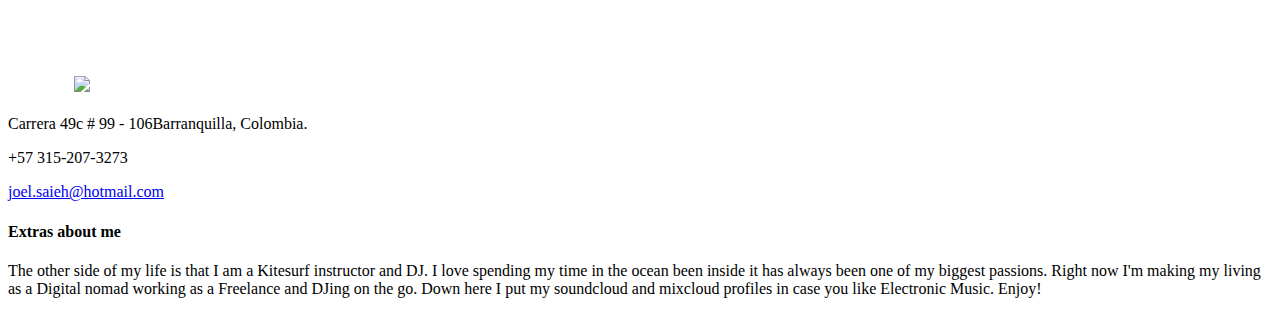
==== commit 75f80207: "website" ====
--- a/index.html
+++ b/index.html
@@ -5,14 +5,14 @@
     <meta charset="utf-8">
     <meta name="viewport" content="width=device-width, initial-scale=1.0">
     <title>Joel Saieh</title>
-    <link rel="stylesheet" href="assets/bootstrap/css/bootstrap.min.css">
+    <link rel="stylesheet" href="../assets/bootstrap/css/bootstrap.min.css">
     <link rel="stylesheet" href="https://fonts.googleapis.com/css?family=Roboto:400,700">
     <link rel="stylesheet" href="https://fonts.googleapis.com/css?family=Cookie">
-    <link rel="stylesheet" href="assets/fonts/font-awesome.min.css">
-    <link rel="stylesheet" href="assets/fonts/ionicons.min.css">
-    <link rel="stylesheet" href="assets/css/Footer-Dark.css">
-    <link rel="stylesheet" href="assets/css/Pretty-Footer.css">
-    <link rel="stylesheet" href="assets/css/styles.css">
+    <link rel="stylesheet" href="../assets/fonts/font-awesome.min.css">
+    <link rel="stylesheet" href="../assets/fonts/ionicons.min.css">
+    <link rel="stylesheet" href="../assets/css/Footer-Dark.css">
+    <link rel="stylesheet" href="../assets/css/Pretty-Footer.css">
+    <link rel="stylesheet" href="../assets/css/styles.css">
 </head>
 
 <body>
@@ -36,7 +36,7 @@
     </div>
     <div class="container site-section" id="welcome">
         <h1>Greetings Cybernauts! </h1>
-        <p>I'm a Graphic Designer/Illustrator and Web Developer based in Colombia. I have a passion for concept art and web design. I hope you enjoy your stay in my website and make sure to doodle around a little bit with the Drum Machine I made with JavaScript.
+        <p>I'm a Graphic Designer/Illustrator and Web Developer based in Colombia. I have a passion for concept art and web design. I hope you enjoy your stay in my website
             Safe travels! </p>
     </div>
     <div class="dark-section">
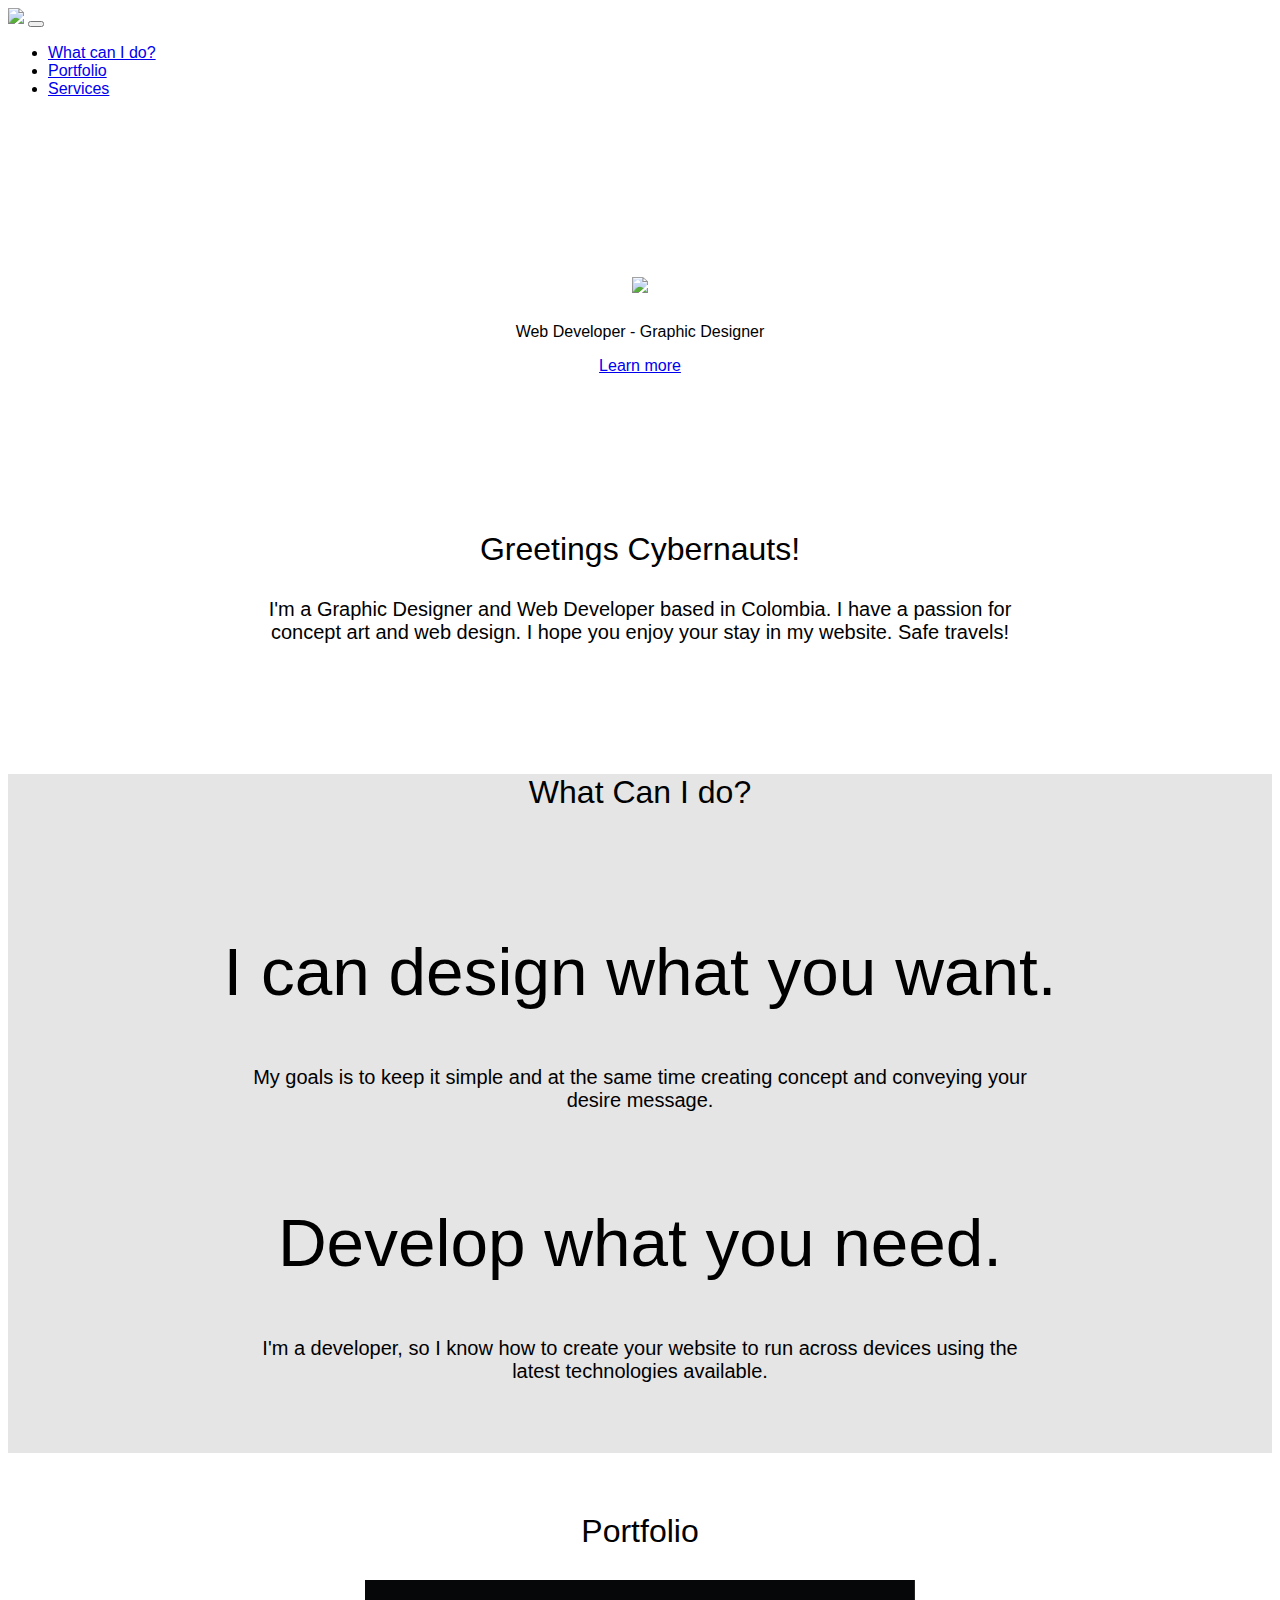
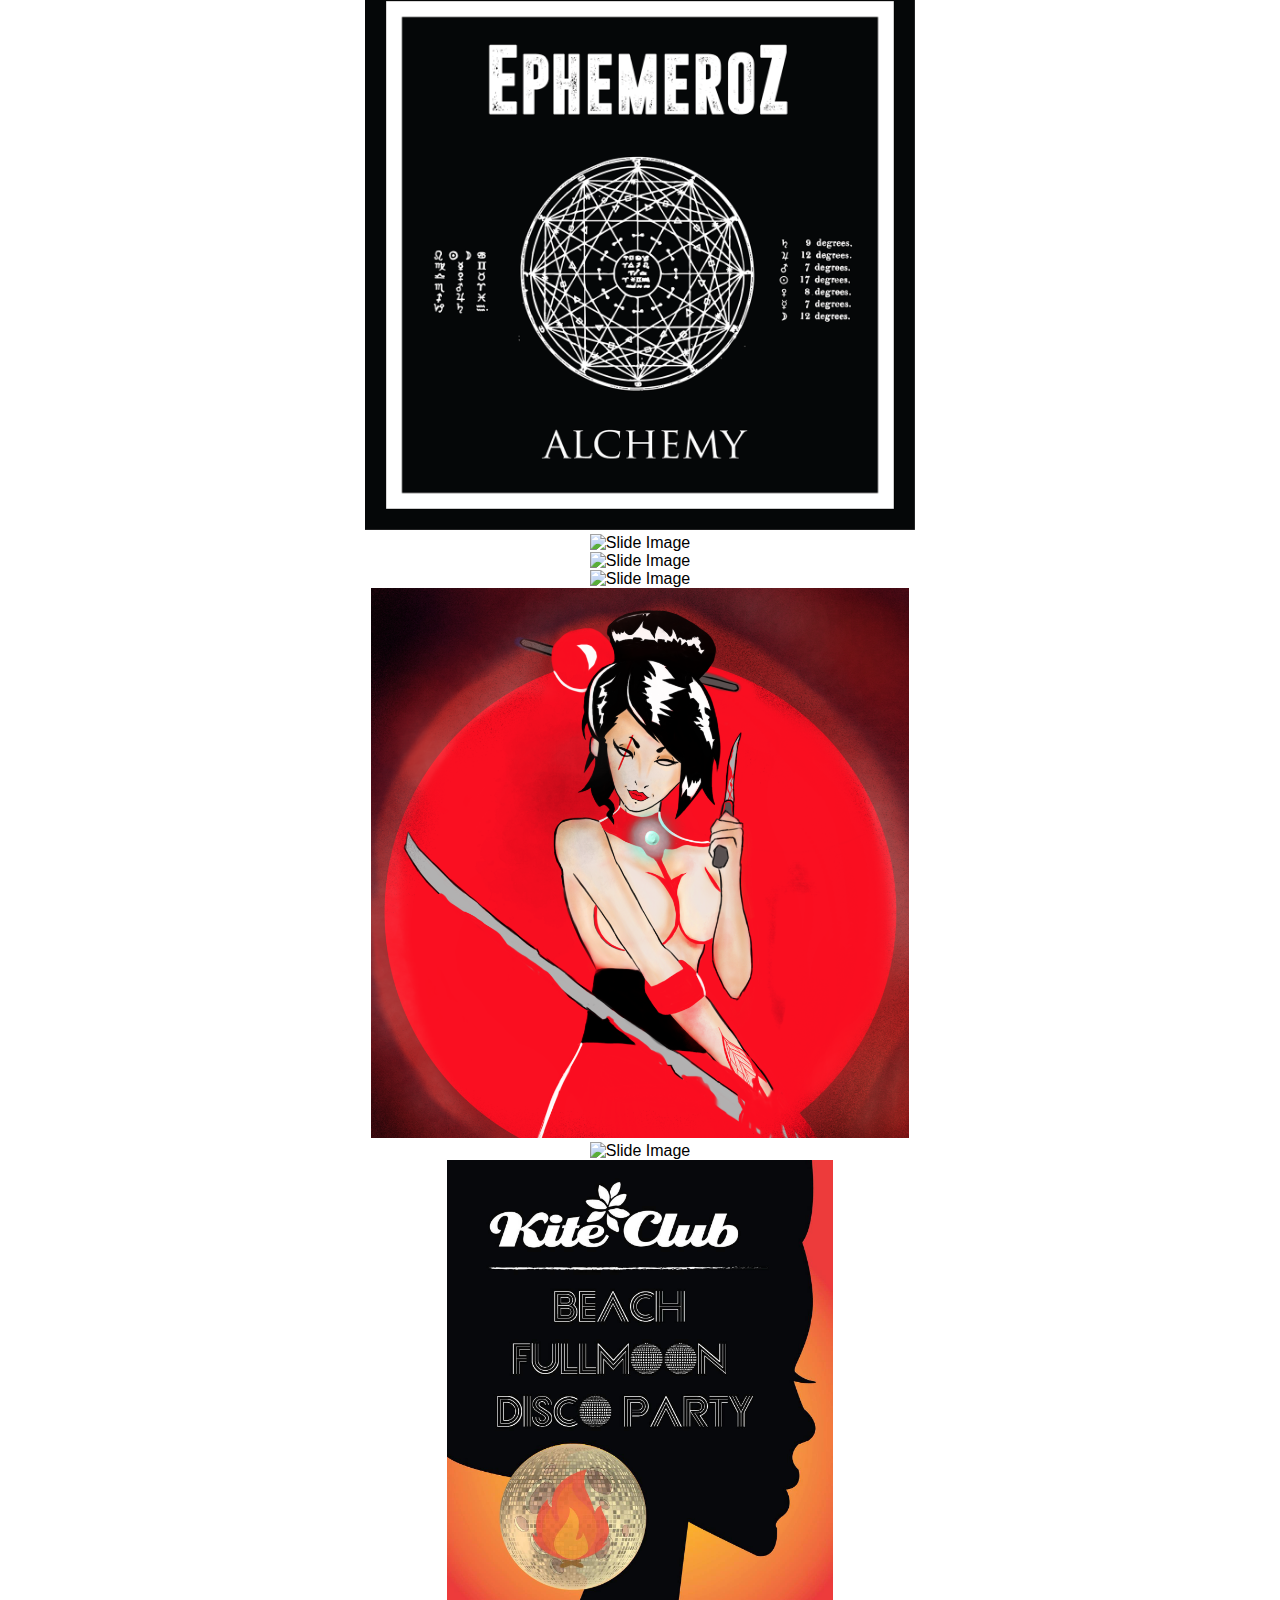
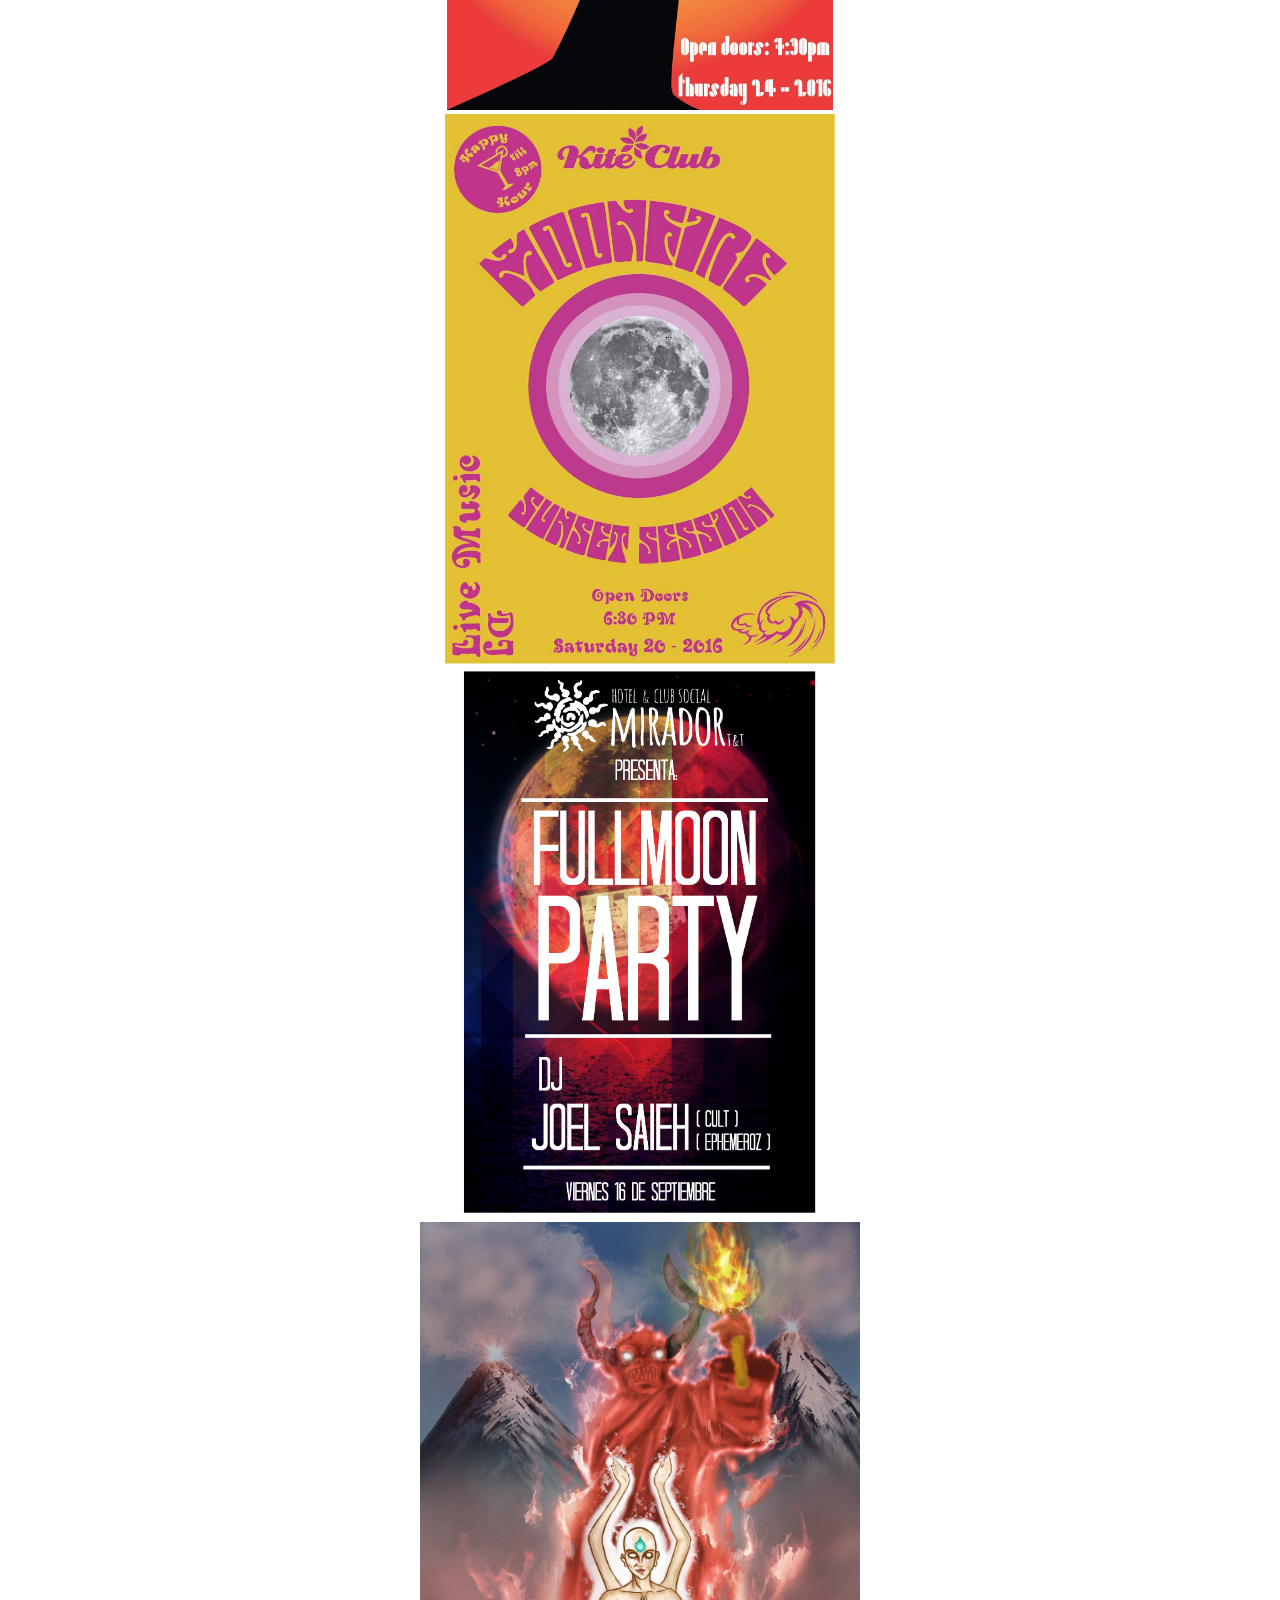
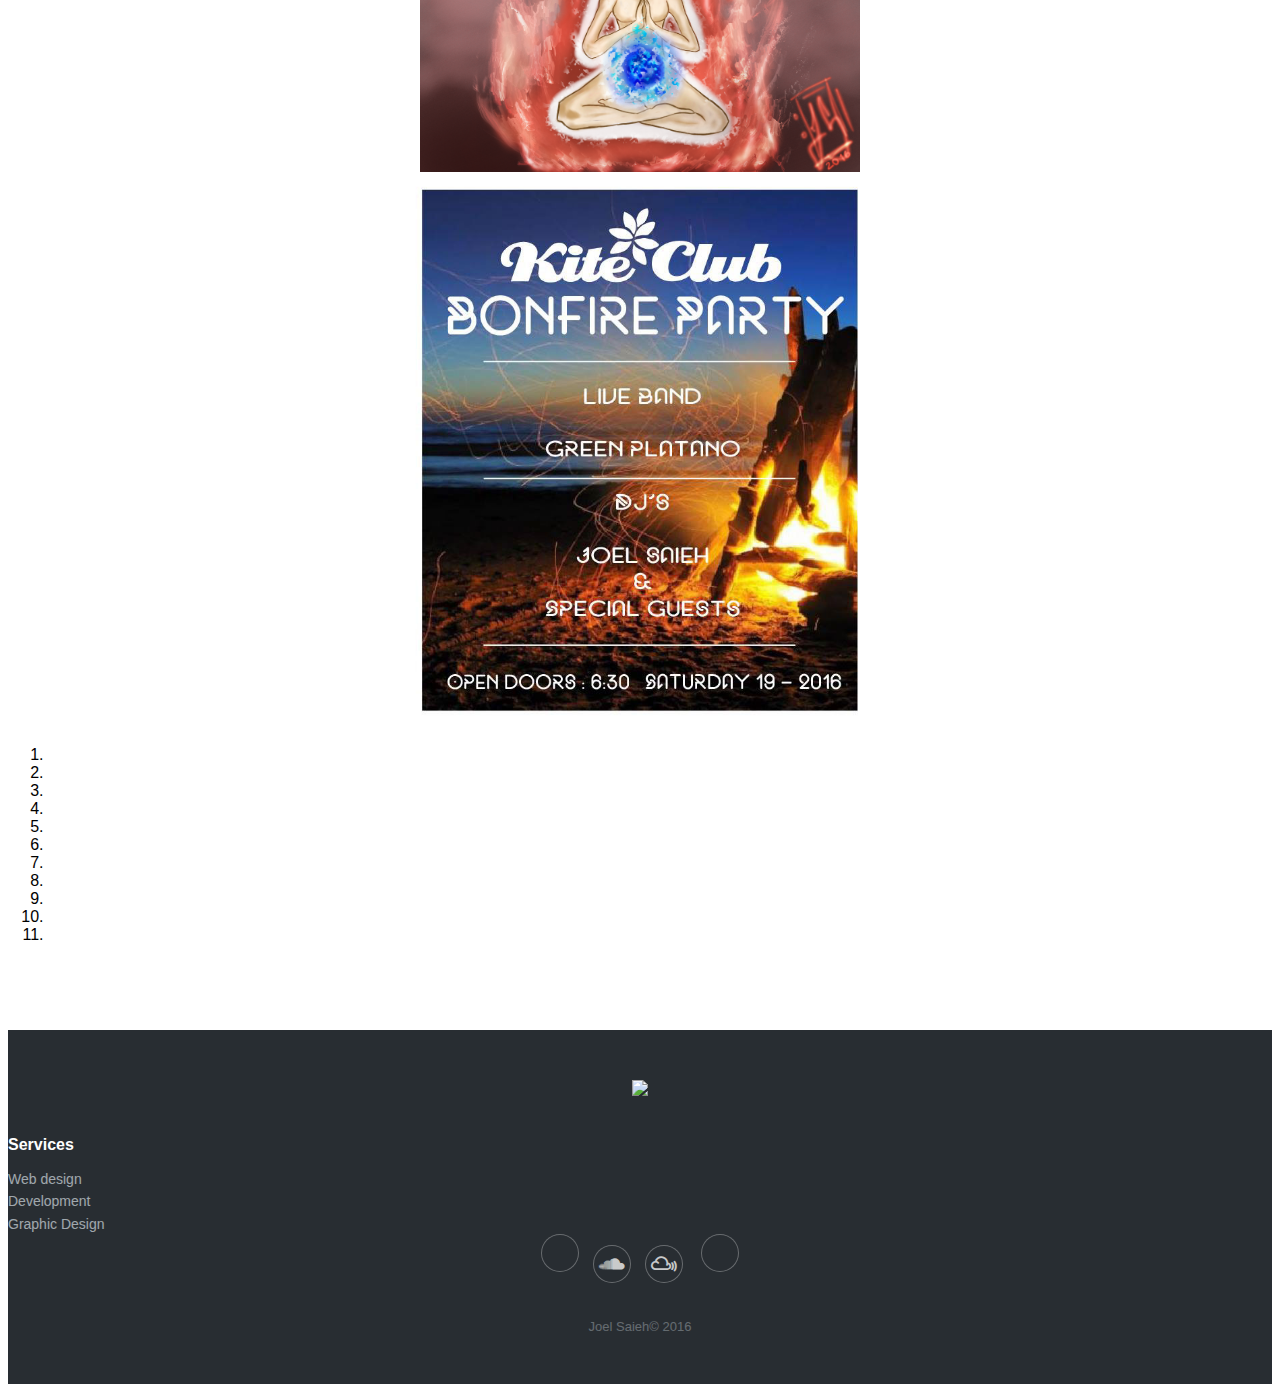
==== commit badd8faf: "mywebsite" ====
--- a/index.html
+++ b/index.html
@@ -5,99 +5,114 @@
     <meta charset="utf-8">
     <meta name="viewport" content="width=device-width, initial-scale=1.0">
     <title>Joel Saieh</title>
-    <link rel="stylesheet" href="../assets/bootstrap/css/bootstrap.min.css">
-    <link rel="stylesheet" href="https://fonts.googleapis.com/css?family=Roboto:400,700">
-    <link rel="stylesheet" href="https://fonts.googleapis.com/css?family=Cookie">
-    <link rel="stylesheet" href="../assets/fonts/font-awesome.min.css">
-    <link rel="stylesheet" href="../assets/fonts/ionicons.min.css">
-    <link rel="stylesheet" href="../assets/css/Footer-Dark.css">
-    <link rel="stylesheet" href="../assets/css/Pretty-Footer.css">
-    <link rel="stylesheet" href="../assets/css/styles.css">
+    <link rel="stylesheet" href="https://cdnjs.cloudflare.com/ajax/libs/bootswatch/3.3.7/journal/bootstrap.min.css">
+    <link rel="stylesheet" href="https://fonts.googleapis.com/css?family=News+Cycle:400,700">
+    <link rel="stylesheet" href="https://cdnjs.cloudflare.com/ajax/libs/font-awesome/4.6.3/css/font-awesome.min.css">
+    <link rel="stylesheet" href="https://cdnjs.cloudflare.com/ajax/libs/ionicons/2.0.1/css/ionicons.min.css">
+    <link rel="stylesheet" href="assets/css/Footer-Dark.css">
+    <link rel="stylesheet" href="assets/css/styles.css">
+    <link rel="icon" href="assets/img/favicon.png"/>
 </head>
 
 <body>
     <nav class="navbar navbar-default navbar-fixed-top">
         <div class="container">
             <div class="navbar-header">
-                <a class="navbar-brand navbar-link" href="#" id="logosquare"> <img src="assets/img/WHITEJoelSaiehLogo.png" id="LOGOWHITE"></a>
+                <a class="navbar-brand navbar-link" href="#"> <img src="assets/img/Logo.png" id="logo"></a>
                 <button class="navbar-toggle collapsed" data-toggle="collapse" data-target="#navcol-1"><span class="sr-only">Toggle navigation</span><span class="icon-bar"></span><span class="icon-bar"></span><span class="icon-bar"></span></button>
             </div>
             <div class="collapse navbar-collapse" id="navcol-1">
-                <ul class="nav navbar-nav navbar-right" id="navgroup">
-                    <li class="active" role="presentation"><a href="#what">What Can I Do?</a></li>
+                <ul class="nav navbar-nav navbar-right">
+                    <li role="presentation"><a href="#why">What can I do? </a></li>
                     <li role="presentation"><a href="#portfolio">Portfolio </a></li>
-                    <li role="presentation"><a href="#extras">Extras </a></li>
+                    <li role="presentation"><a href="#services">Services </a></li>
                 </ul>
             </div>
         </div>
     </nav>
     <div id="promo">
-        <div class="jumbotron"><img src="assets/img/JoelSaiehLogo.png" id="logo1"></div>
+        <div class="jumbotron">
+            <h1> <img src="assets/img/Logo.png" id="logo2"></h1>
+            <p>Web Developer - Graphic Designer </p>
+            <p><a class="btn btn-default hidden" role="button" href="#">Learn more</a></p>
+        </div>
     </div>
     <div class="container site-section" id="welcome">
-        <h1>Greetings Cybernauts! </h1>
-        <p>I'm a Graphic Designer/Illustrator and Web Developer based in Colombia. I have a passion for concept art and web design. I hope you enjoy your stay in my website
-            Safe travels! </p>
+        <h1>Greetings Cybernauts!</h1>
+        <p>I'm a Graphic Designer and Web Developer based in Colombia. I have a passion for concept art and web design. I hope you enjoy your stay in my website. Safe travels!</p>
     </div>
     <div class="dark-section">
-        <div class="container site-section" id="what">
-            <h1>What Can I do?&nbsp; </h1>
+        <div class="container site-section" id="why">
+            <h1>What Can I do? </h1>
             <div class="row">
-                <div class="col-md-6 item"><i class="icon ion-edit"></i>
-                    <h2>I can design what you want. </h2>
-                    <p>My goals is to keep it simple and at the same time creating concept and conveying your desire message. </p>
+                <div class="col-md-6 design"><i class="glyphicon glyphicon-pencil"></i>
+                    <h2>I can design what you want.</h2>
+                    <p>My goals is to keep it simple and at the same time creating concept and conveying your desire message.</p>
                 </div>
-                <div class="col-md-6 item"><i class="icon ion-hammer"></i>
-                    <h2>Develop what you need. </h2>
-                    <p>I'm a developer, so I know how to create your website to run across devices using the latest technologies available.&nbsp; </p>
+                <div class="col-md-6 design"><i class="glyphicon glyphicon-wrench"></i>
+                    <h2>Develop what you need.</h2>
+                    <p>I'm a developer, so I know how to create your website to run across devices using the latest technologies available. </p>
                 </div>
             </div>
         </div>
     </div>
     <div class="container site-section" id="portfolio">
         <h1>Portfolio </h1>
-        <div class="carousel slide" data-ride="carousel" data-interval="false" id="carousel-1">
+        <div class="carousel slide" data-ride="carousel" id="carousel-1">
             <div class="carousel-inner" role="listbox">
-                <div class="item"><img src="assets/img/OccultSnake.png" alt="Slide Image" id="snake"></div>
-                <div class="item"><img src="assets/img/MiradorFullMoonParty.png" alt="Slide Image" id="mirador"></div>
-                <div class="item"><img src="assets/img/BloodyGeisha.png" alt="Slide Image" id="geisha"></div>
-                <div class="item"><img src="assets/img/alchemy.png" alt="Slide Image" id="alchemy"></div>
-                <div class="item"><img src="assets/img/moonfire.jpg" alt="Slide Image" id="moonfire"></div>
-                <div class="item"><img src="assets/img/70s.jpg" alt="Slide Image" id="seventies"></div>
-                <div class="item active"><img src="assets/img/beachparty.jpg" alt="Slide Image" id="beach"></div>
-                <div class="item"><img src="assets/img/meditate.png" alt="Slide Image" id="monk"></div>
+                <div class="item"><img src="assets/img/alchemy.png" alt="Slide Image"></div>
+                <div class="item"><img src="assets/img/hand.png" alt="Slide Image"></div>
+                <div class="item"><img src="assets/img/sigil.png" alt="Slide Image"></div>
+                <div class="item"><img src="assets/img/SheWolF Centaur.png" alt="Slide Image"></div>
+                <div class="item"><img src="assets/img/BloodyGeisha.png" alt="Slide Image"></div>
+                <div class="item"><img src="assets/img/Inktober1.jpg" alt="Slide Image"></div>
+                <div class="item"><img src="assets/img/70s.jpg" alt="Slide Image"></div>
+                <div class="item"><img src="assets/img/moonfire.jpg" alt="Slide Image"></div>
+                <div class="item"><img src="assets/img/MiradorFullMoonParty.png" alt="Slide Image"></div>
+                <div class="item"><img src="assets/img/meditate.png" alt="Slide Image"></div>
+                <div class="item active"><img src="assets/img/beachparty.jpg" alt="Slide Image"></div>
             </div>
             <div><a class="left carousel-control" href="#carousel-1" role="button" data-slide="prev"><i class="glyphicon glyphicon-chevron-left"></i><span class="sr-only">Previous</span></a><a class="right carousel-control" href="#carousel-1" role="button"
                 data-slide="next"><i class="glyphicon glyphicon-chevron-right"></i><span class="sr-only">Next</span></a></div>
+            <ol class="carousel-indicators">
+                <li data-target="#carousel-1" data-slide-to="0"></li>
+                <li data-target="#carousel-1" data-slide-to="1"></li>
+                <li data-target="#carousel-1" data-slide-to="2"></li>
+                <li data-target="#carousel-1" data-slide-to="3"></li>
+                <li data-target="#carousel-1" data-slide-to="4"></li>
+                <li data-target="#carousel-1" data-slide-to="5"></li>
+                <li data-target="#carousel-1" data-slide-to="6"></li>
+                <li data-target="#carousel-1" data-slide-to="7"></li>
+                <li data-target="#carousel-1" data-slide-to="8"></li>
+                <li data-target="#carousel-1" data-slide-to="9"></li>
+                <li data-target="#carousel-1" data-slide-to="10" class="active"></li>
+            </ol>
         </div>
     </div>
-    <footer>
-        <div class="row">
-            <div class="col-md-4 col-sm-6 footer-navigation">
-                <h3><a href="#"> </a><img src="assets/img/circle.png" id="circle"></h3></div>
-            <div class="col-md-4 col-sm-6 footer-contacts">
-                <div><span class="fa fa-map-marker footer-contacts-icon"> </span>
-                    <p><span class="new-line-span">Carrera 49c # 99 - 106</span>Barranquilla, Colombia.</p>
+    <div class="footer-dark">
+        <footer>
+            <div class="container">
+                <div class="row">
+                    <div class="col-md-6 col-md-push-6 item text"><img src="assets/img/Logowhite.png" width="100"></div>
+                    <div class="col-md-3 col-md-pull-6 col-sm-4 item" id="services">
+                        <h3>Services</h3>
+                        <ul>
+                            <li><a href="#">Web design</a></li>
+                            <li><a href="#">Development</a></li>
+                            <li><a href="#">Graphic Design</a></li>
+                        </ul>
+                    </div>
+                    <div class="col-md-12 col-sm-4 item social"><a href="https://www.facebook.com/ephemeroz/"><i class="icon ion-social-facebook"></i></a><a href="https://soundcloud.com/ephemeroz"><i class="fa fa-soundcloud"></i></a><a href="https://www.mixcloud.com/ephemeroz/"><i class="fa fa-mixcloud"></i></a>
+                        <a
+                        href="https://www.instagram.com/joelsaieh/"><i class="icon ion-social-instagram"></i></a>
+                    </div>
                 </div>
-                <div><i class="fa fa-phone footer-contacts-icon"></i>
-                    <p class="footer-center-info email text-left">+57 315-207-3273</p>
-                </div>
-                <div><i class="fa fa-envelope footer-contacts-icon"></i>
-                    <p> <a href="#" target="_blank">joel.saieh@hotmail.com</a></p>
-                </div>
+                <p class="copyright">Joel Saieh© 2016</p>
             </div>
-            <div class="clearfix visible-sm-block"></div>
-            <div class="col-md-4 footer-about">
-                <h4 id="extras">Extras about me</h4>
-                <p>The other side of my life is that I am a Kitesurf instructor and DJ. I love spending my time in the ocean been inside it has always been one of my biggest passions. Right now I'm making my living as a Digital nomad working as a Freelance
-                    and DJing on the go. Down here I put my soundcloud and mixcloud profiles in case you like Electronic Music. Enjoy!</p>
-                <div class="social-links social-icons"><a href="https://www.behance.net/joelsaieh" target="_blank"><i class="fa fa-behance-square"></i></a><a href="http://joelsaieh.deviantart.com/" target="_blank"><i class="fa fa-deviantart"></i></a><a href="https://www.mixcloud.com/ephemeroz/"
-                    target="_blank"><i class="fa fa-mixcloud"></i></a><a href="https://soundcloud.com/ephemeroz" target="_blank"><i class="fa fa-soundcloud"></i></a></div>
-            </div>
-        </div>
-    </footer>
-    <script src="assets/js/jquery.min.js"></script>
-    <script src="assets/bootstrap/js/bootstrap.min.js"></script>
+        </footer>
+    </div>
+    <script src="https://cdnjs.cloudflare.com/ajax/libs/jquery/1.12.4/jquery.min.js"></script>
+    <script src="https://cdnjs.cloudflare.com/ajax/libs/twitter-bootstrap/3.3.7/js/bootstrap.min.js"></script>
 </body>
 
 </html>
--- a/assets/css/styles.css
+++ b/assets/css/styles.css
@@ -1,29 +1,50 @@
+body {
+  font-family:Arial, Helvetica, sans-serif;
+}
+
+#logo {
+  max-height:30px;
+}
+
+#logo2 {
+  max-height:158px;
+  max-width:100%;
+}
+
 #promo {
   text-align:center;
   padding:40px;
-  background:url(../../assets/img/black.jpg) no-repeat;
+  background:url(../../assets/img/djings.jpg) no-repeat;
   background-size:cover;
   margin-top:65px;
 }
 
 @media (max-width:991px) {
-  #promo {
+  div.jumbotron {
     padding:20px;
   }
 }
 
-#promo .jumbotron {
+div.jumbotron {
   border-radius:20px;
   padding:40px;
   background-color:rgba(255,255,255,0.75);
   max-width:800px;
-  margin:0 auto;
+  margin:auto;
 }
 
 @media (max-width:991px) {
-  #promo .jumbotron {
+  div.jumbotron {
     padding:20px;
   }
+}
+
+i.glyphicon.glyphicon-adjust {
+  font-size:50px;
+}
+
+div.dark-section {
+  background-color:rgba(0,0,1,0.1);
 }
 
 .site-section {
@@ -43,122 +64,58 @@
   margin:0 auto;
 }
 
-#what .item {
+#why.container.site-section {
+}
+
+#why p {
+  max-width:800px;
+  font-size:20px;
+  margin:0 auto;
+}
+
+#why .design {
   padding-top:36px;
 }
 
-#what .item p {
-  font-size:17px;
+#why .design {
+  font-size:45px;
 }
 
-#what .item h2 {
-  font-size:23px;
+#why h2 {
   font-weight:normal;
-  margin-bottom:20px;
-  margin-top:13px;
 }
 
-#what .item i {
-  font-size:40px;
-  color:#8c8989;
+#why .design i {
+  font-size:45px;
+  color:rgb(1,1,1);
 }
 
-.dark-section {
-  background-color:#292c2f;
+h3 {
+  color:rgb(254,254,254);
 }
 
-#logo1 {
-  max-height:231px;
-  max-width:100%;
-}
-
-#LOGOWHITE {
-  max-height:42px;
-  max-width:100%;
-  display:inline-block;
-}
-
-a#logosquare.navbar-brand.navbar-link {
-  padding-bottom:55px;
-}
-
-ul#navgroup.nav.navbar-nav.navbar-right {
-  padding-top:16px;
-}
-
-#snake {
-  max-height:500px;
-  margin-left:auto;
-  margin-right:auto;
-}
-
-#mirador {
-  max-height:500px;
-  margin-left:auto;
-  margin-right:auto;
-}
-
-#geisha {
-  max-height:500px;
-  margin-left:auto;
-  margin-right:auto;
-}
-
-#alchemy {
-  max-height:500px;
-  margin-left:auto;
-  margin-right:auto;
-}
-
-#moonfire {
-  max-height:500px;
-  margin-left:auto;
-  margin-right:auto;
-}
-
-#seventies {
-  max-height:500px;
-  margin-left:auto;
-  margin-right:auto;
-}
-
-#beach {
-  max-height:500px;
-  margin-left:auto;
-  margin-right:auto;
-}
-
-#monk {
-  max-height:500px;
-  margin-left:auto;
-  margin-right:auto;
-}
-
-#footerlogo {
-  max-height:109px;
-  margin-left:auto;
-  margin-right:auto;
-  padding-left:31px;
-  padding-top:39px;
-}
-
-p#company.company-name {
+div.col-md-6.col-md-push-6.item.text {
   text-align:center;
 }
 
-img#circle {
-  max-height:200px;
-  margin-left:66px;
+img {
+  margin-left:auto;
+  margin-right:auto;
+  max-height:700px;
 }
 
-@media (max-width:767px) {
-  img#circle {
-    margin-left:26px;
-    margin-bottom:32px;
-  }
+img {
+  max-height:550px;
 }
 
-#carousel-1.carousel.slide {
-  padding-top:30px;
+div#carousel-1.carousel.slide {
+  background-color:rgba(255,255,255,0.90);
 }
 
+div#portfolio.container.site-section {
+}
+
+div.carousel-inner {
+  background-color:white;
+}
+
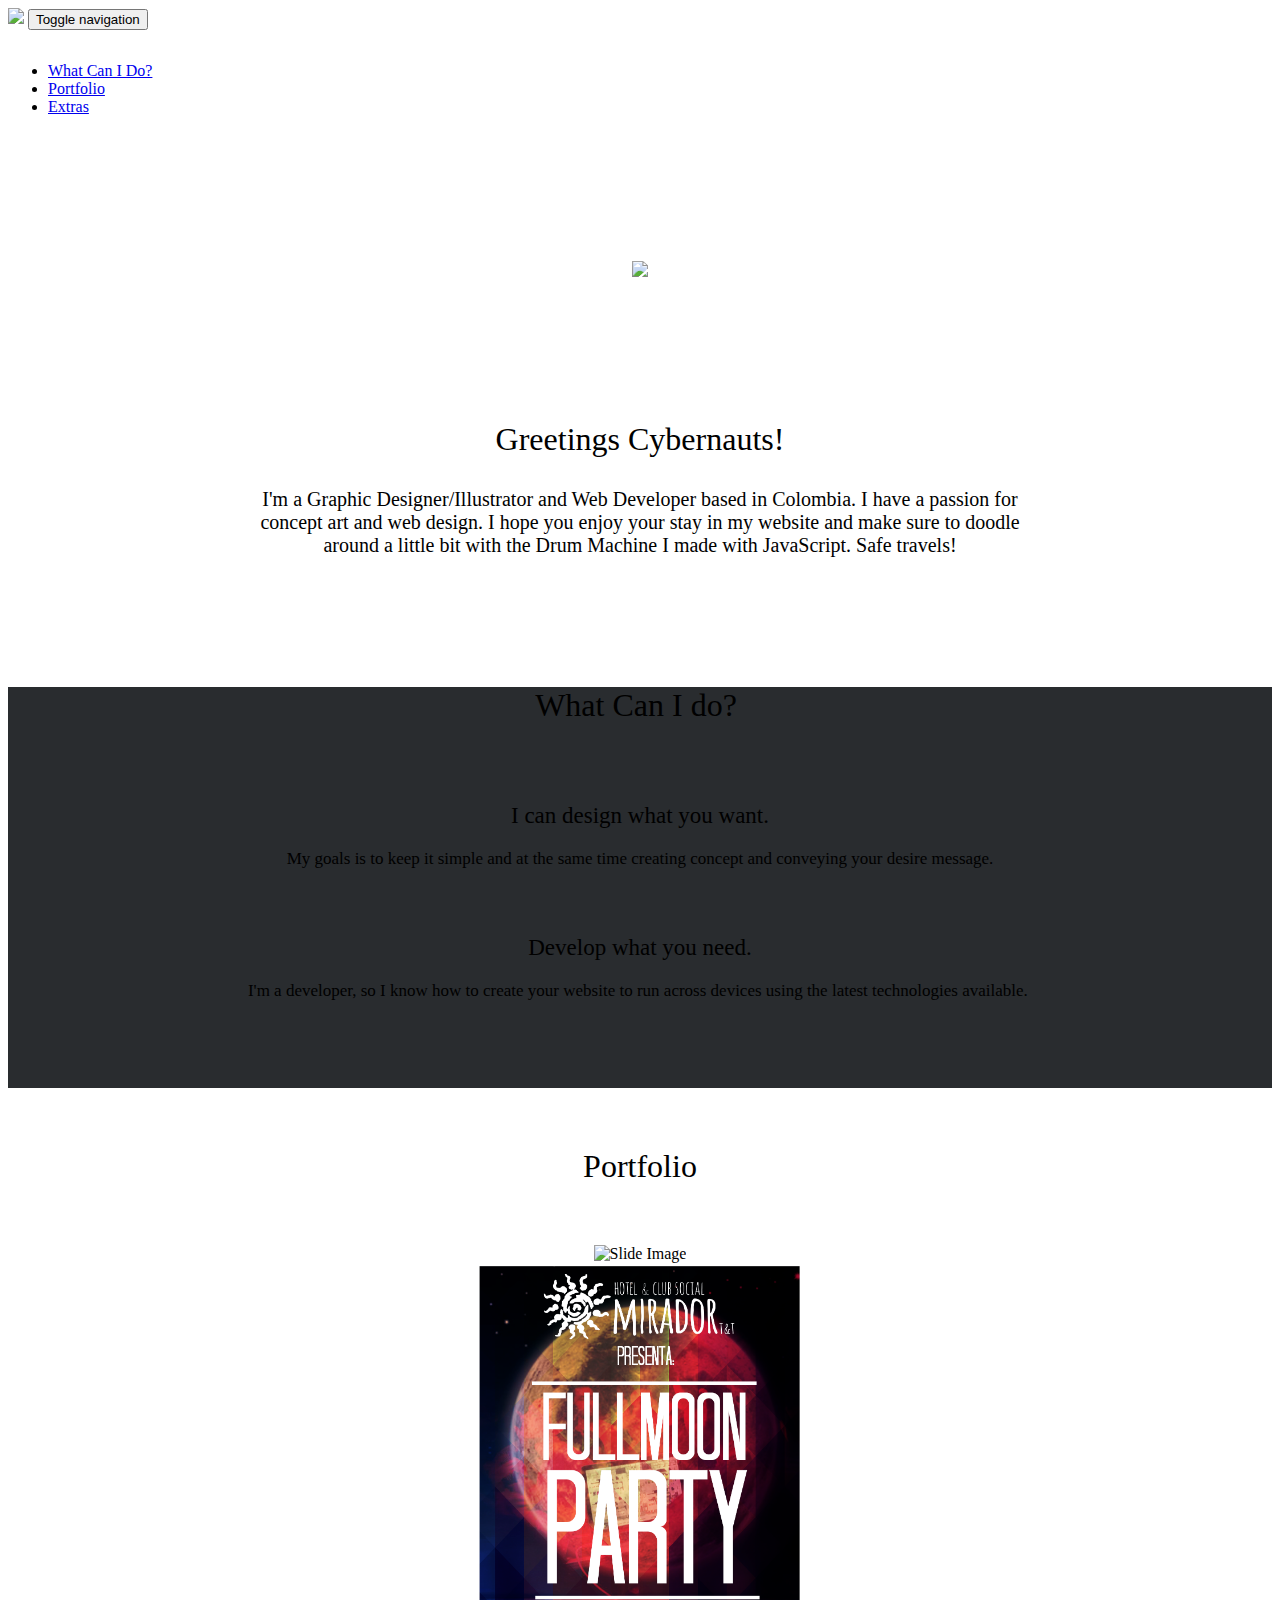
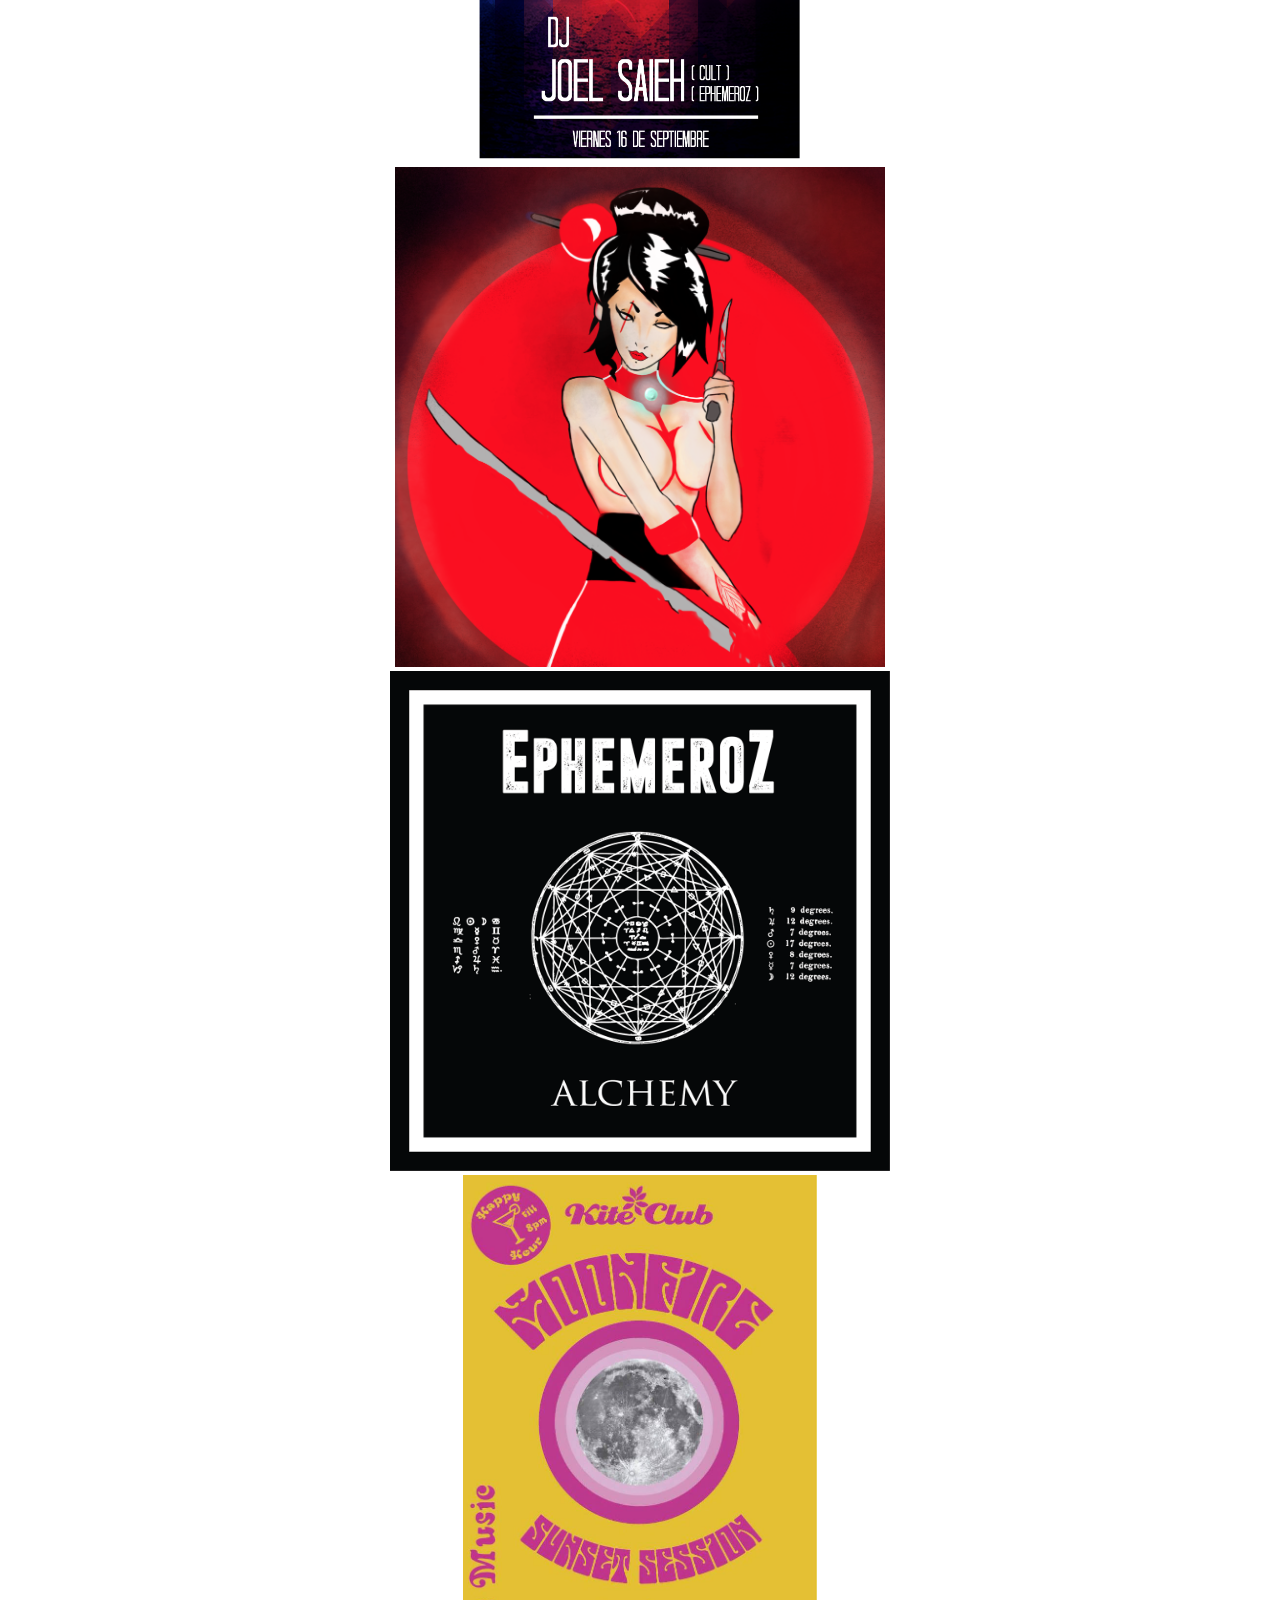
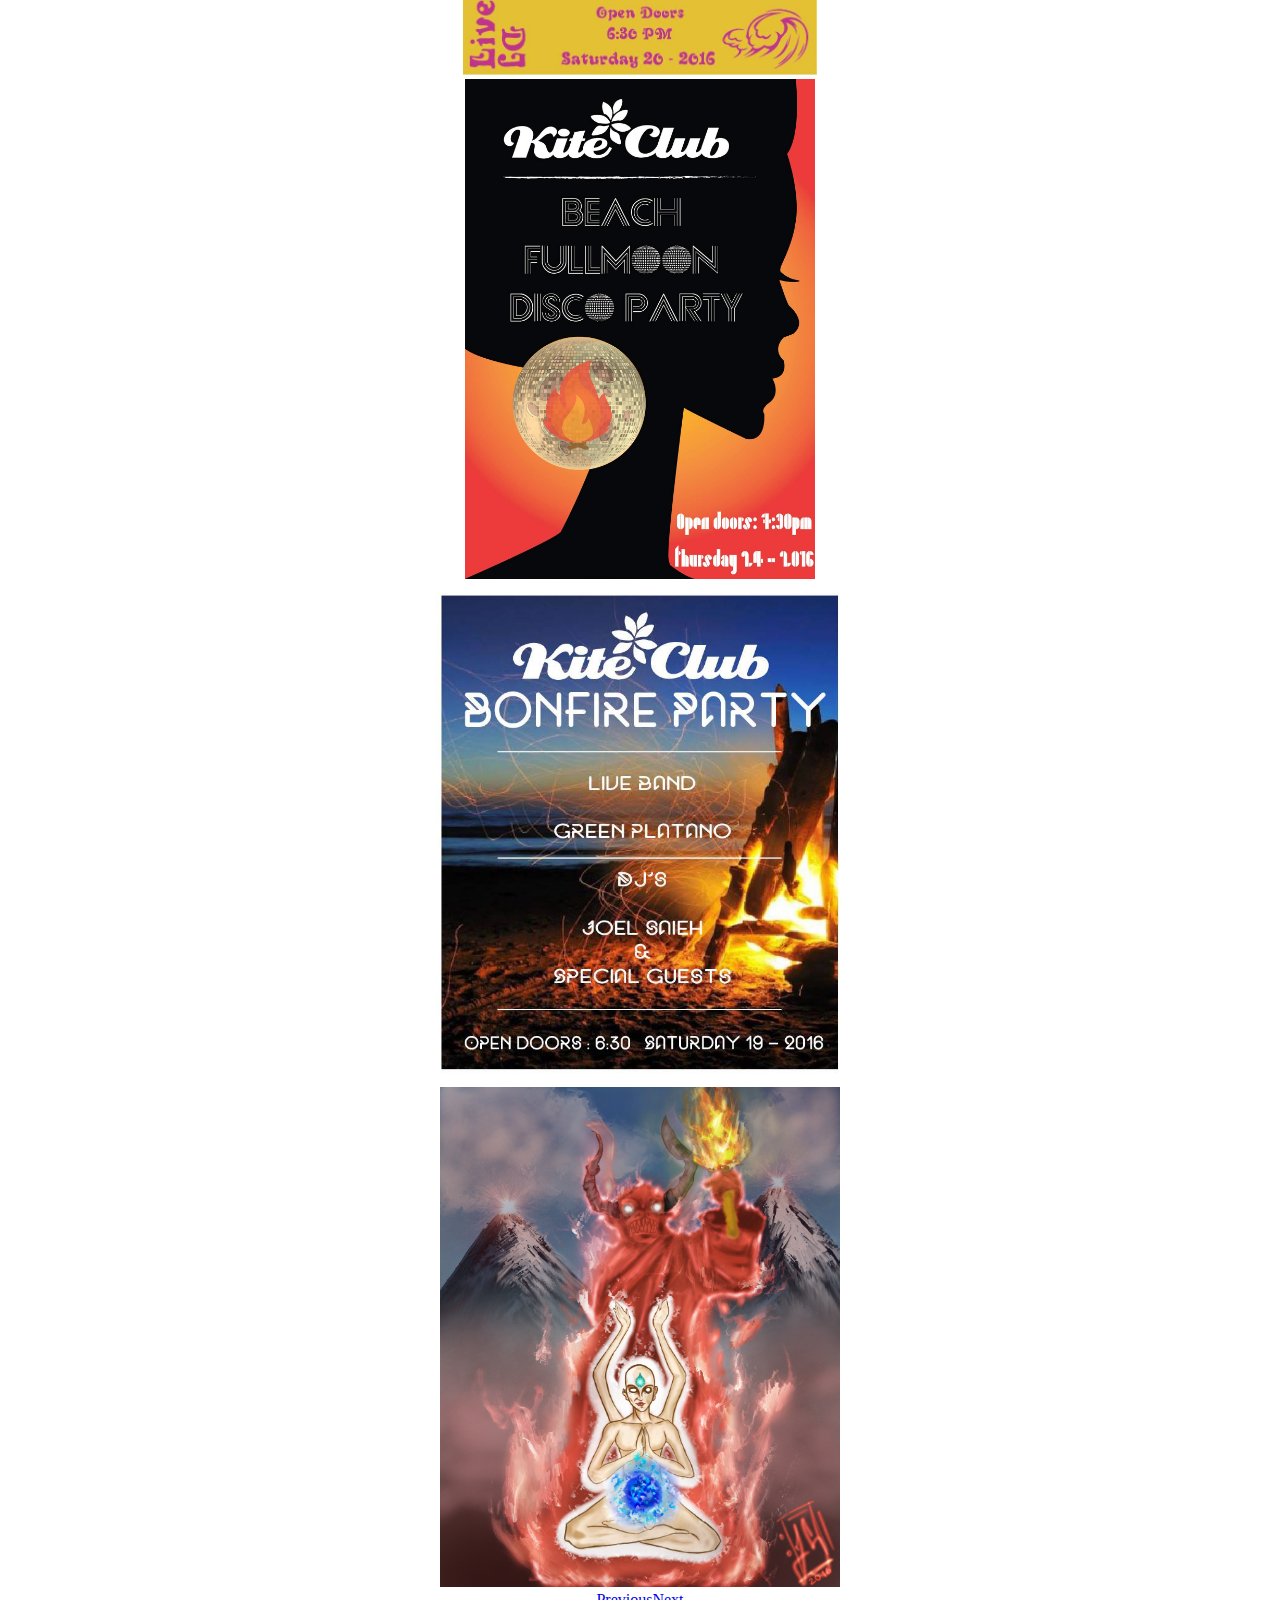
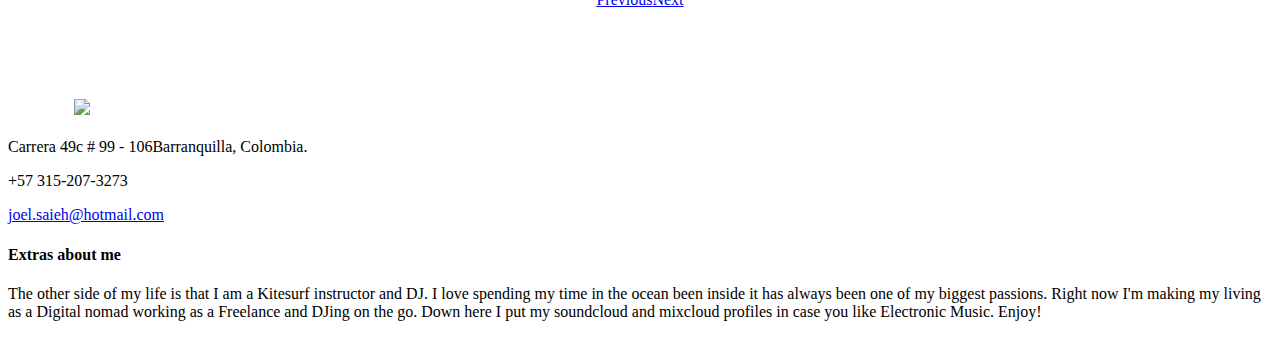
==== commit 7426ab65: "reload" ====
--- a/index.html
+++ b/index.html
@@ -5,114 +5,99 @@
     <meta charset="utf-8">
     <meta name="viewport" content="width=device-width, initial-scale=1.0">
     <title>Joel Saieh</title>
-    <link rel="stylesheet" href="https://cdnjs.cloudflare.com/ajax/libs/bootswatch/3.3.7/journal/bootstrap.min.css">
-    <link rel="stylesheet" href="https://fonts.googleapis.com/css?family=News+Cycle:400,700">
-    <link rel="stylesheet" href="https://cdnjs.cloudflare.com/ajax/libs/font-awesome/4.6.3/css/font-awesome.min.css">
-    <link rel="stylesheet" href="https://cdnjs.cloudflare.com/ajax/libs/ionicons/2.0.1/css/ionicons.min.css">
+    <link rel="stylesheet" href="assets/bootstrap/css/bootstrap.min.css">
+    <link rel="stylesheet" href="https://fonts.googleapis.com/css?family=Roboto:400,700">
+    <link rel="stylesheet" href="https://fonts.googleapis.com/css?family=Cookie">
+    <link rel="stylesheet" href="assets/fonts/font-awesome.min.css">
+    <link rel="stylesheet" href="assets/fonts/ionicons.min.css">
     <link rel="stylesheet" href="assets/css/Footer-Dark.css">
+    <link rel="stylesheet" href="assets/css/Pretty-Footer.css">
     <link rel="stylesheet" href="assets/css/styles.css">
-    <link rel="icon" href="assets/img/favicon.png"/>
 </head>
 
 <body>
     <nav class="navbar navbar-default navbar-fixed-top">
         <div class="container">
             <div class="navbar-header">
-                <a class="navbar-brand navbar-link" href="#"> <img src="assets/img/Logo.png" id="logo"></a>
+                <a class="navbar-brand navbar-link" href="#" id="logosquare"> <img src="assets/img/WHITEJoelSaiehLogo.png" id="LOGOWHITE"></a>
                 <button class="navbar-toggle collapsed" data-toggle="collapse" data-target="#navcol-1"><span class="sr-only">Toggle navigation</span><span class="icon-bar"></span><span class="icon-bar"></span><span class="icon-bar"></span></button>
             </div>
             <div class="collapse navbar-collapse" id="navcol-1">
-                <ul class="nav navbar-nav navbar-right">
-                    <li role="presentation"><a href="#why">What can I do? </a></li>
+                <ul class="nav navbar-nav navbar-right" id="navgroup">
+                    <li class="active" role="presentation"><a href="#what">What Can I Do?</a></li>
                     <li role="presentation"><a href="#portfolio">Portfolio </a></li>
-                    <li role="presentation"><a href="#services">Services </a></li>
+                    <li role="presentation"><a href="#extras">Extras </a></li>
                 </ul>
             </div>
         </div>
     </nav>
     <div id="promo">
-        <div class="jumbotron">
-            <h1> <img src="assets/img/Logo.png" id="logo2"></h1>
-            <p>Web Developer - Graphic Designer </p>
-            <p><a class="btn btn-default hidden" role="button" href="#">Learn more</a></p>
-        </div>
+        <div class="jumbotron"><img src="assets/img/JoelSaiehLogo.png" id="logo1"></div>
     </div>
     <div class="container site-section" id="welcome">
-        <h1>Greetings Cybernauts!</h1>
-        <p>I'm a Graphic Designer and Web Developer based in Colombia. I have a passion for concept art and web design. I hope you enjoy your stay in my website. Safe travels!</p>
+        <h1>Greetings Cybernauts! </h1>
+        <p>I'm a Graphic Designer/Illustrator and Web Developer based in Colombia. I have a passion for concept art and web design. I hope you enjoy your stay in my website and make sure to doodle around a little bit with the Drum Machine I made with JavaScript.
+            Safe travels! </p>
     </div>
     <div class="dark-section">
-        <div class="container site-section" id="why">
-            <h1>What Can I do? </h1>
+        <div class="container site-section" id="what">
+            <h1>What Can I do?&nbsp; </h1>
             <div class="row">
-                <div class="col-md-6 design"><i class="glyphicon glyphicon-pencil"></i>
-                    <h2>I can design what you want.</h2>
-                    <p>My goals is to keep it simple and at the same time creating concept and conveying your desire message.</p>
+                <div class="col-md-6 item"><i class="icon ion-edit"></i>
+                    <h2>I can design what you want. </h2>
+                    <p>My goals is to keep it simple and at the same time creating concept and conveying your desire message. </p>
                 </div>
-                <div class="col-md-6 design"><i class="glyphicon glyphicon-wrench"></i>
-                    <h2>Develop what you need.</h2>
-                    <p>I'm a developer, so I know how to create your website to run across devices using the latest technologies available. </p>
+                <div class="col-md-6 item"><i class="icon ion-hammer"></i>
+                    <h2>Develop what you need. </h2>
+                    <p>I'm a developer, so I know how to create your website to run across devices using the latest technologies available.&nbsp; </p>
                 </div>
             </div>
         </div>
     </div>
     <div class="container site-section" id="portfolio">
         <h1>Portfolio </h1>
-        <div class="carousel slide" data-ride="carousel" id="carousel-1">
+        <div class="carousel slide" data-ride="carousel" data-interval="false" id="carousel-1">
             <div class="carousel-inner" role="listbox">
-                <div class="item"><img src="assets/img/alchemy.png" alt="Slide Image"></div>
-                <div class="item"><img src="assets/img/hand.png" alt="Slide Image"></div>
-                <div class="item"><img src="assets/img/sigil.png" alt="Slide Image"></div>
-                <div class="item"><img src="assets/img/SheWolF Centaur.png" alt="Slide Image"></div>
-                <div class="item"><img src="assets/img/BloodyGeisha.png" alt="Slide Image"></div>
-                <div class="item"><img src="assets/img/Inktober1.jpg" alt="Slide Image"></div>
-                <div class="item"><img src="assets/img/70s.jpg" alt="Slide Image"></div>
-                <div class="item"><img src="assets/img/moonfire.jpg" alt="Slide Image"></div>
-                <div class="item"><img src="assets/img/MiradorFullMoonParty.png" alt="Slide Image"></div>
-                <div class="item"><img src="assets/img/meditate.png" alt="Slide Image"></div>
-                <div class="item active"><img src="assets/img/beachparty.jpg" alt="Slide Image"></div>
+                <div class="item"><img src="assets/img/OccultSnake.png" alt="Slide Image" id="snake"></div>
+                <div class="item"><img src="assets/img/MiradorFullMoonParty.png" alt="Slide Image" id="mirador"></div>
+                <div class="item"><img src="assets/img/BloodyGeisha.png" alt="Slide Image" id="geisha"></div>
+                <div class="item"><img src="assets/img/alchemy.png" alt="Slide Image" id="alchemy"></div>
+                <div class="item"><img src="assets/img/moonfire.jpg" alt="Slide Image" id="moonfire"></div>
+                <div class="item"><img src="assets/img/70s.jpg" alt="Slide Image" id="seventies"></div>
+                <div class="item active"><img src="assets/img/beachparty.jpg" alt="Slide Image" id="beach"></div>
+                <div class="item"><img src="assets/img/meditate.png" alt="Slide Image" id="monk"></div>
             </div>
             <div><a class="left carousel-control" href="#carousel-1" role="button" data-slide="prev"><i class="glyphicon glyphicon-chevron-left"></i><span class="sr-only">Previous</span></a><a class="right carousel-control" href="#carousel-1" role="button"
                 data-slide="next"><i class="glyphicon glyphicon-chevron-right"></i><span class="sr-only">Next</span></a></div>
-            <ol class="carousel-indicators">
-                <li data-target="#carousel-1" data-slide-to="0"></li>
-                <li data-target="#carousel-1" data-slide-to="1"></li>
-                <li data-target="#carousel-1" data-slide-to="2"></li>
-                <li data-target="#carousel-1" data-slide-to="3"></li>
-                <li data-target="#carousel-1" data-slide-to="4"></li>
-                <li data-target="#carousel-1" data-slide-to="5"></li>
-                <li data-target="#carousel-1" data-slide-to="6"></li>
-                <li data-target="#carousel-1" data-slide-to="7"></li>
-                <li data-target="#carousel-1" data-slide-to="8"></li>
-                <li data-target="#carousel-1" data-slide-to="9"></li>
-                <li data-target="#carousel-1" data-slide-to="10" class="active"></li>
-            </ol>
         </div>
     </div>
-    <div class="footer-dark">
-        <footer>
-            <div class="container">
-                <div class="row">
-                    <div class="col-md-6 col-md-push-6 item text"><img src="assets/img/Logowhite.png" width="100"></div>
-                    <div class="col-md-3 col-md-pull-6 col-sm-4 item" id="services">
-                        <h3>Services</h3>
-                        <ul>
-                            <li><a href="#">Web design</a></li>
-                            <li><a href="#">Development</a></li>
-                            <li><a href="#">Graphic Design</a></li>
-                        </ul>
-                    </div>
-                    <div class="col-md-12 col-sm-4 item social"><a href="https://www.facebook.com/ephemeroz/"><i class="icon ion-social-facebook"></i></a><a href="https://soundcloud.com/ephemeroz"><i class="fa fa-soundcloud"></i></a><a href="https://www.mixcloud.com/ephemeroz/"><i class="fa fa-mixcloud"></i></a>
-                        <a
-                        href="https://www.instagram.com/joelsaieh/"><i class="icon ion-social-instagram"></i></a>
-                    </div>
+    <footer>
+        <div class="row">
+            <div class="col-md-4 col-sm-6 footer-navigation">
+                <h3><a href="#"> </a><img src="assets/img/circle.png" id="circle"></h3></div>
+            <div class="col-md-4 col-sm-6 footer-contacts">
+                <div><span class="fa fa-map-marker footer-contacts-icon"> </span>
+                    <p><span class="new-line-span">Carrera 49c # 99 - 106</span>Barranquilla, Colombia.</p>
                 </div>
-                <p class="copyright">Joel Saieh© 2016</p>
+                <div><i class="fa fa-phone footer-contacts-icon"></i>
+                    <p class="footer-center-info email text-left">+57 315-207-3273</p>
+                </div>
+                <div><i class="fa fa-envelope footer-contacts-icon"></i>
+                    <p> <a href="#" target="_blank">joel.saieh@hotmail.com</a></p>
+                </div>
             </div>
-        </footer>
-    </div>
-    <script src="https://cdnjs.cloudflare.com/ajax/libs/jquery/1.12.4/jquery.min.js"></script>
-    <script src="https://cdnjs.cloudflare.com/ajax/libs/twitter-bootstrap/3.3.7/js/bootstrap.min.js"></script>
+            <div class="clearfix visible-sm-block"></div>
+            <div class="col-md-4 footer-about">
+                <h4 id="extras">Extras about me</h4>
+                <p>The other side of my life is that I am a Kitesurf instructor and DJ. I love spending my time in the ocean been inside it has always been one of my biggest passions. Right now I'm making my living as a Digital nomad working as a Freelance
+                    and DJing on the go. Down here I put my soundcloud and mixcloud profiles in case you like Electronic Music. Enjoy!</p>
+                <div class="social-links social-icons"><a href="https://www.behance.net/joelsaieh" target="_blank"><i class="fa fa-behance-square"></i></a><a href="http://joelsaieh.deviantart.com/" target="_blank"><i class="fa fa-deviantart"></i></a><a href="https://www.mixcloud.com/ephemeroz/"
+                    target="_blank"><i class="fa fa-mixcloud"></i></a><a href="https://soundcloud.com/ephemeroz" target="_blank"><i class="fa fa-soundcloud"></i></a></div>
+            </div>
+        </div>
+    </footer>
+    <script src="assets/js/jquery.min.js"></script>
+    <script src="assets/bootstrap/js/bootstrap.min.js"></script>
 </body>
 
 </html>
--- a/assets/css/styles.css
+++ b/assets/css/styles.css
@@ -1,50 +1,29 @@
-body {
-  font-family:Arial, Helvetica, sans-serif;
-}
-
-#logo {
-  max-height:30px;
-}
-
-#logo2 {
-  max-height:158px;
-  max-width:100%;
-}
-
 #promo {
   text-align:center;
   padding:40px;
-  background:url(../../assets/img/djings.jpg) no-repeat;
+  background:url(../../assets/img/black.jpg) no-repeat;
   background-size:cover;
   margin-top:65px;
 }
 
 @media (max-width:991px) {
-  div.jumbotron {
+  #promo {
     padding:20px;
   }
 }
 
-div.jumbotron {
+#promo .jumbotron {
   border-radius:20px;
   padding:40px;
   background-color:rgba(255,255,255,0.75);
   max-width:800px;
-  margin:auto;
+  margin:0 auto;
 }
 
 @media (max-width:991px) {
-  div.jumbotron {
+  #promo .jumbotron {
     padding:20px;
   }
-}
-
-i.glyphicon.glyphicon-adjust {
-  font-size:50px;
-}
-
-div.dark-section {
-  background-color:rgba(0,0,1,0.1);
 }
 
 .site-section {
@@ -64,58 +43,122 @@
   margin:0 auto;
 }
 
-#why.container.site-section {
-}
-
-#why p {
-  max-width:800px;
-  font-size:20px;
-  margin:0 auto;
-}
-
-#why .design {
+#what .item {
   padding-top:36px;
 }
 
-#why .design {
-  font-size:45px;
+#what .item p {
+  font-size:17px;
 }
 
-#why h2 {
+#what .item h2 {
+  font-size:23px;
   font-weight:normal;
+  margin-bottom:20px;
+  margin-top:13px;
 }
 
-#why .design i {
-  font-size:45px;
-  color:rgb(1,1,1);
+#what .item i {
+  font-size:40px;
+  color:#8c8989;
 }
 
-h3 {
-  color:rgb(254,254,254);
+.dark-section {
+  background-color:#292c2f;
 }
 
-div.col-md-6.col-md-push-6.item.text {
+#logo1 {
+  max-height:231px;
+  max-width:100%;
+}
+
+#LOGOWHITE {
+  max-height:42px;
+  max-width:100%;
+  display:inline-block;
+}
+
+a#logosquare.navbar-brand.navbar-link {
+  padding-bottom:55px;
+}
+
+ul#navgroup.nav.navbar-nav.navbar-right {
+  padding-top:16px;
+}
+
+#snake {
+  max-height:500px;
+  margin-left:auto;
+  margin-right:auto;
+}
+
+#mirador {
+  max-height:500px;
+  margin-left:auto;
+  margin-right:auto;
+}
+
+#geisha {
+  max-height:500px;
+  margin-left:auto;
+  margin-right:auto;
+}
+
+#alchemy {
+  max-height:500px;
+  margin-left:auto;
+  margin-right:auto;
+}
+
+#moonfire {
+  max-height:500px;
+  margin-left:auto;
+  margin-right:auto;
+}
+
+#seventies {
+  max-height:500px;
+  margin-left:auto;
+  margin-right:auto;
+}
+
+#beach {
+  max-height:500px;
+  margin-left:auto;
+  margin-right:auto;
+}
+
+#monk {
+  max-height:500px;
+  margin-left:auto;
+  margin-right:auto;
+}
+
+#footerlogo {
+  max-height:109px;
+  margin-left:auto;
+  margin-right:auto;
+  padding-left:31px;
+  padding-top:39px;
+}
+
+p#company.company-name {
   text-align:center;
 }
 
-img {
-  margin-left:auto;
-  margin-right:auto;
-  max-height:700px;
+img#circle {
+  max-height:200px;
+  margin-left:66px;
 }
 
-img {
-  max-height:550px;
+@media (max-width:767px) {
+  img#circle {
+    margin-left:26px;
+    margin-bottom:32px;
+  }
 }
 
-div#carousel-1.carousel.slide {
-  background-color:rgba(255,255,255,0.90);
+#carousel-1.carousel.slide {
+  padding-top:30px;
 }
 
-div#portfolio.container.site-section {
-}
-
-div.carousel-inner {
-  background-color:white;
-}
-
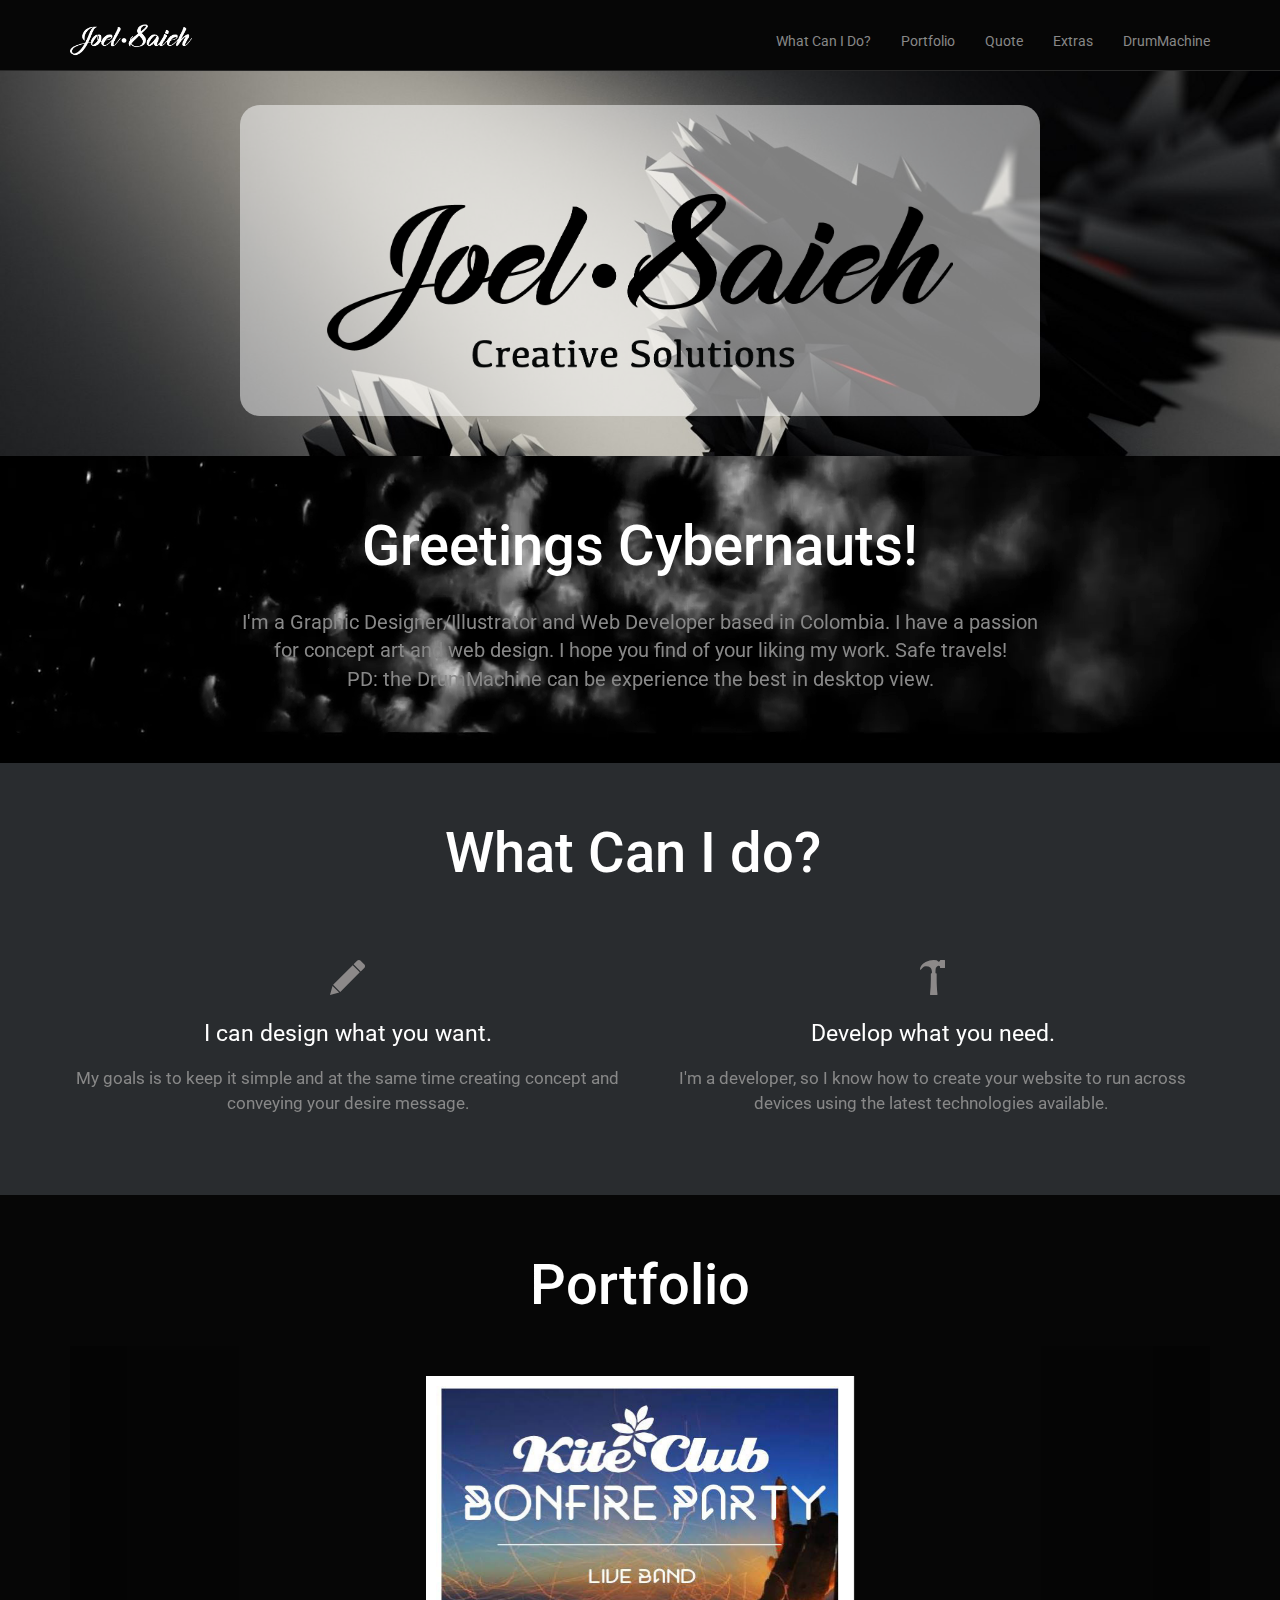
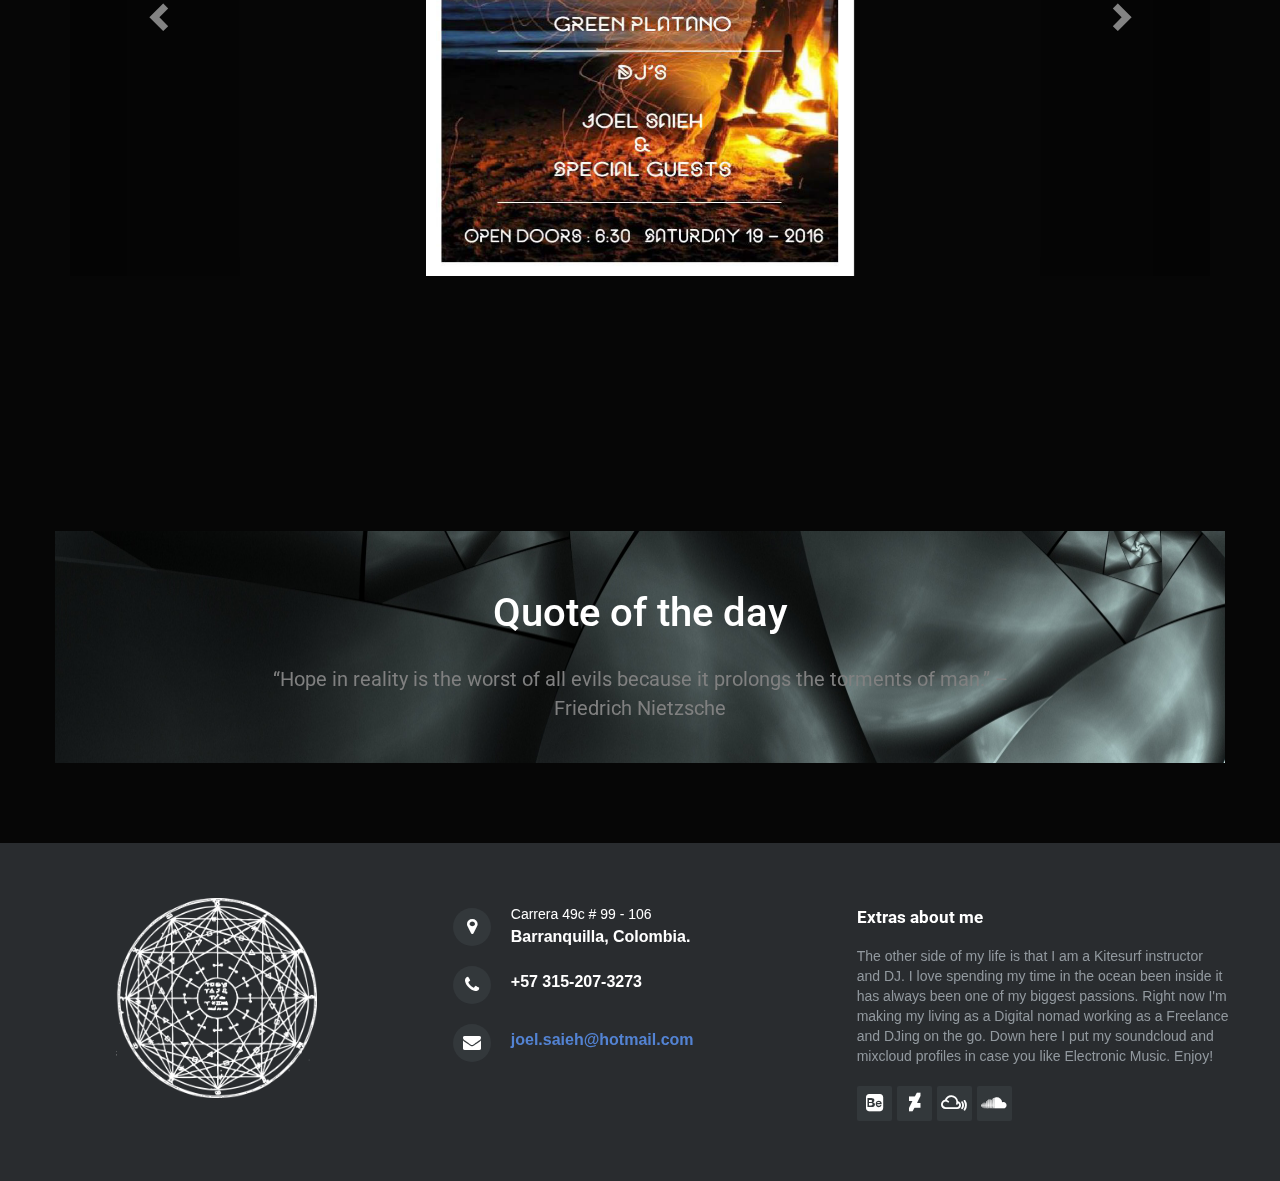
==== commit 0ebc859a: "new website" ====
--- a/index.html
+++ b/index.html
@@ -13,31 +13,39 @@
     <link rel="stylesheet" href="assets/css/Footer-Dark.css">
     <link rel="stylesheet" href="assets/css/Pretty-Footer.css">
     <link rel="stylesheet" href="assets/css/styles.css">
+    <link rel="stylesheet" href="assets/css/animate.css">
 </head>
 
 <body>
     <nav class="navbar navbar-default navbar-fixed-top">
-        <div class="container">
+        <div class="container" id="drumkit">
             <div class="navbar-header">
-                <a class="navbar-brand navbar-link" href="#" id="logosquare"> <img src="assets/img/WHITEJoelSaiehLogo.png" id="LOGOWHITE"></a>
+                <a class="navbar-brand navbar-link" href="index.html" id="logosquare"> <img src="assets/img/WHITEJoelSaiehLogo.png" id="LOGOWHITE"></a>
                 <button class="navbar-toggle collapsed" data-toggle="collapse" data-target="#navcol-1"><span class="sr-only">Toggle navigation</span><span class="icon-bar"></span><span class="icon-bar"></span><span class="icon-bar"></span></button>
             </div>
             <div class="collapse navbar-collapse" id="navcol-1">
                 <ul class="nav navbar-nav navbar-right" id="navgroup">
-                    <li class="active" role="presentation"><a href="#what">What Can I Do?</a></li>
+                    <li role="presentation"><a href="#what">What Can I Do?</a></li>
                     <li role="presentation"><a href="#portfolio">Portfolio </a></li>
+                    <li role="presentation"><a href="#quote">Quote </a></li>
                     <li role="presentation"><a href="#extras">Extras </a></li>
+                    <li role="presentation"><a href="DrumMachine.html">DrumMachine </a></li>
                 </ul>
             </div>
         </div>
     </nav>
     <div id="promo">
-        <div class="jumbotron"><img src="assets/img/JoelSaiehLogo.png" id="logo1"></div>
+        <div class="jumbotron">
+          <img class="logo animated zoomIn" src="assets/img/JoelSaiehLogo.png" id="logo1"></div>
     </div>
     <div class="container site-section" id="welcome">
+        <video id="video-elem" preload="auto" autoplay="true" loop="loop" muted="muted" poster="videoGIF.gif">
+        <source src="video.mp4" type="video/mp4">
+        Video Not Supported
+        </video>
         <h1>Greetings Cybernauts! </h1>
-        <p>I'm a Graphic Designer/Illustrator and Web Developer based in Colombia. I have a passion for concept art and web design. I hope you enjoy your stay in my website and make sure to doodle around a little bit with the Drum Machine I made with JavaScript.
-            Safe travels! </p>
+        <p>I'm a Graphic Designer/Illustrator and Web Developer based in Colombia. I have a passion for concept art and web design. I hope you find of your liking my work. Safe travels! <br>
+        PD: the DrumMachine can be experience the best in desktop view. </p>
     </div>
     <div class="dark-section">
         <div class="container site-section" id="what">
@@ -71,7 +79,15 @@
                 data-slide="next"><i class="glyphicon glyphicon-chevron-right"></i><span class="sr-only">Next</span></a></div>
         </div>
     </div>
-    <footer>
+    <div id="mixcloud">
+        <iframe width="100%" height="60" src="https://www.mixcloud.com/widget/iframe/?feed=https%3A%2F%2Fwww.mixcloud.com%2Fephemeroz%2Fjoel-saieh-hologram-mirror%2F&hide_cover=1&mini=1" frameborder="0"></iframe>
+    </div>
+    <div class="container site-section" id="quote">
+          <h1>Quote of the day </h1>
+        <p>“Hope in reality is the worst of all evils because it prolongs the torments of man.” – Friedrich Nietzsche </p>
+    </div>
+
+     <footer id="footer">
         <div class="row">
             <div class="col-md-4 col-sm-6 footer-navigation">
                 <h3><a href="#"> </a><img src="assets/img/circle.png" id="circle"></h3></div>
@@ -89,7 +105,7 @@
             <div class="clearfix visible-sm-block"></div>
             <div class="col-md-4 footer-about">
                 <h4 id="extras">Extras about me</h4>
-                <p>The other side of my life is that I am a Kitesurf instructor and DJ. I love spending my time in the ocean been inside it has always been one of my biggest passions. Right now I'm making my living as a Digital nomad working as a Freelance
+                <p id="footerP">The other side of my life is that I am a Kitesurf instructor and DJ. I love spending my time in the ocean been inside it has always been one of my biggest passions. Right now I'm making my living as a Digital nomad working as a Freelance
                     and DJing on the go. Down here I put my soundcloud and mixcloud profiles in case you like Electronic Music. Enjoy!</p>
                 <div class="social-links social-icons"><a href="https://www.behance.net/joelsaieh" target="_blank"><i class="fa fa-behance-square"></i></a><a href="http://joelsaieh.deviantart.com/" target="_blank"><i class="fa fa-deviantart"></i></a><a href="https://www.mixcloud.com/ephemeroz/"
                     target="_blank"><i class="fa fa-mixcloud"></i></a><a href="https://soundcloud.com/ephemeroz" target="_blank"><i class="fa fa-soundcloud"></i></a></div>
@@ -98,6 +114,27 @@
     </footer>
     <script src="assets/js/jquery.min.js"></script>
     <script src="assets/bootstrap/js/bootstrap.min.js"></script>
+    <script src="https://ajax.googleapis.com/ajax/libs/jquery/2.1.3/jquery.min.js"></script>
+
+    <script>
+
+    $(document).ready(function(){
+    $('a[href*=#]:not([href=#]):not(.carousel-control)').click(function () {
+    if (location.pathname.replace(/^\//,'') == this.pathname.replace(/^\//,'')
+    && location.hostname == this.hostname) {
+      var $target = $(this.hash);
+      $target = $target.length && $target
+      || $('[name=' + this.hash.slice(1) +']');
+      if ($target.length) {
+        var targetOffset = $target.offset().top;
+        $('html,body')
+        .animate({scrollTop: targetOffset}, 1000);
+       return false;
+      }
+    }
+  });
+});
+    </script>
 </body>
 
 </html>
--- a/assets/css/Footer-Dark.css
+++ b/assets/css/Footer-Dark.css
@@ -87,4 +87,3 @@
   font-size:13px;
   margin-bottom:0;
 }
-
--- a/assets/css/Pretty-Footer.css
+++ b/assets/css/Pretty-Footer.css
@@ -0,0 +1,115 @@
+footer {
+  background-color:#292c2f;
+  box-shadow:0 1px 1px 0 rgba(0, 0, 0, 0.12);
+  box-sizing:border-box;
+  width:100%;
+  text-align:left;
+  font:bold 16px sans-serif;
+  padding:55px 50px;
+  margin-top:80px;
+  bottom:0;
+  color:#fff;
+}
+
+.footer-navigation h3 {
+  margin:0;
+  font:normal 36px Cookie, cursive;
+  margin-bottom:20px;
+  color:#fff;
+}
+
+.footer-navigation h3 a {
+  text-decoration:none;
+  color:#fff;
+}
+
+.footer-navigation h3 span {
+  color:#5383d3;
+}
+
+.footer-navigation p.links a {
+  color:#fff;
+  text-decoration:none;
+}
+
+.footer-navigation p.company-name {
+  color:#8f9296;
+  font-size:14px;
+  font-weight:normal;
+  margin-top:20px;
+}
+
+@media (max-width:767px) {
+  .footer-contacts {
+    margin:30px 0;
+  }
+}
+
+.footer-contacts p {
+  display:inline-block;
+  color:#ffffff;
+  vertical-align:middle;
+}
+
+.footer-contacts p a {
+  color:#5383d3;
+  text-decoration:none;
+}
+
+.fa.footer-contacts-icon {
+  background-color:#33383b;
+  color:#fff;
+  font-size:18px;
+  width:38px;
+  height:38px;
+  border-radius:50%;
+  text-align:center;
+  line-height:38px;
+  margin:10px 15px 10px 0;
+}
+
+span.new-line-span {
+  display:block;
+  font-weight:normal;
+  display:block;
+  font-weight:normal;
+  font-size:14px;
+  line-height:2;
+}
+
+.footer-about h4 {
+  display:block;
+  color:#fff;
+  font-size:14px;
+  font-weight:bold;
+  margin-bottom:20px;
+}
+
+.footer-about p {
+  line-height:20px;
+  color:#92999f;
+  font-size:13px;
+  font-weight:normal;
+  margin:0;
+}
+
+div.social-links {
+  margin-top:20px;
+  color:#fff;
+}
+
+.social-links a {
+  display:inline-block;
+  width:35px;
+  height:35px;
+  cursor:pointer;
+  background-color:#33383b;
+  border-radius:2px;
+  font-size:20px;
+  color:#ffffff;
+  text-align:center;
+  line-height:35px;
+  margin-right:5px;
+  margin-bottom:5px;
+}
+
--- a/assets/css/styles.css
+++ b/assets/css/styles.css
@@ -10,12 +10,14 @@
   #promo {
     padding:20px;
   }
-}
+
+}
+
 
 #promo .jumbotron {
   border-radius:20px;
   padding:40px;
-  background-color:rgba(255,255,255,0.75);
+  background-color:rgba(255,255,255,0.5);
   max-width:800px;
   margin:0 auto;
 }
@@ -31,14 +33,34 @@
   padding-bottom:70px;
 }
 
+#quote {
+  background:url(../../assets/img/abstract.jpg) no-repeat;
+  text-align:center;
+  padding-top: 0px;
+  padding-bottom:40px;
+}
+
 .site-section h1 {
-  font-weight:normal;
+
   margin-bottom:30px;
   margin-top:60px;
 }
 
+#quote h1 {
+  font-size: 40px;
+}
+
+
 #welcome p {
   max-width:800px;
+  font-size:20px;
+  margin:0 auto;
+}
+
+#quote p {
+  color: grey;
+  max-width:800px;
+  max-height: 200px;
   font-size:20px;
   margin:0 auto;
 }
@@ -72,6 +94,21 @@
   max-width:100%;
 }
 
+#video-elem {
+    position: absolute;
+    background: no-repeat;
+    top: 0;
+    right: 0;
+    bottom: 0;
+    left: 0;
+    overflow: hidden;
+    z-index: -100;
+    margin-bottom: 0px;
+    padding-top: 100px;
+    min-width: 100%;
+
+}
+
 #LOGOWHITE {
   max-height:42px;
   max-width:100%;
@@ -162,3 +199,18 @@
   padding-top:30px;
 }
 
+
+
+#footerP {
+  font-size:14px;
+}
+
+
+#mixcloud {
+  padding-top: 40px;
+  padding-bottom: 80px;
+}
+
+#extras {
+  font-size:17px;
+}
